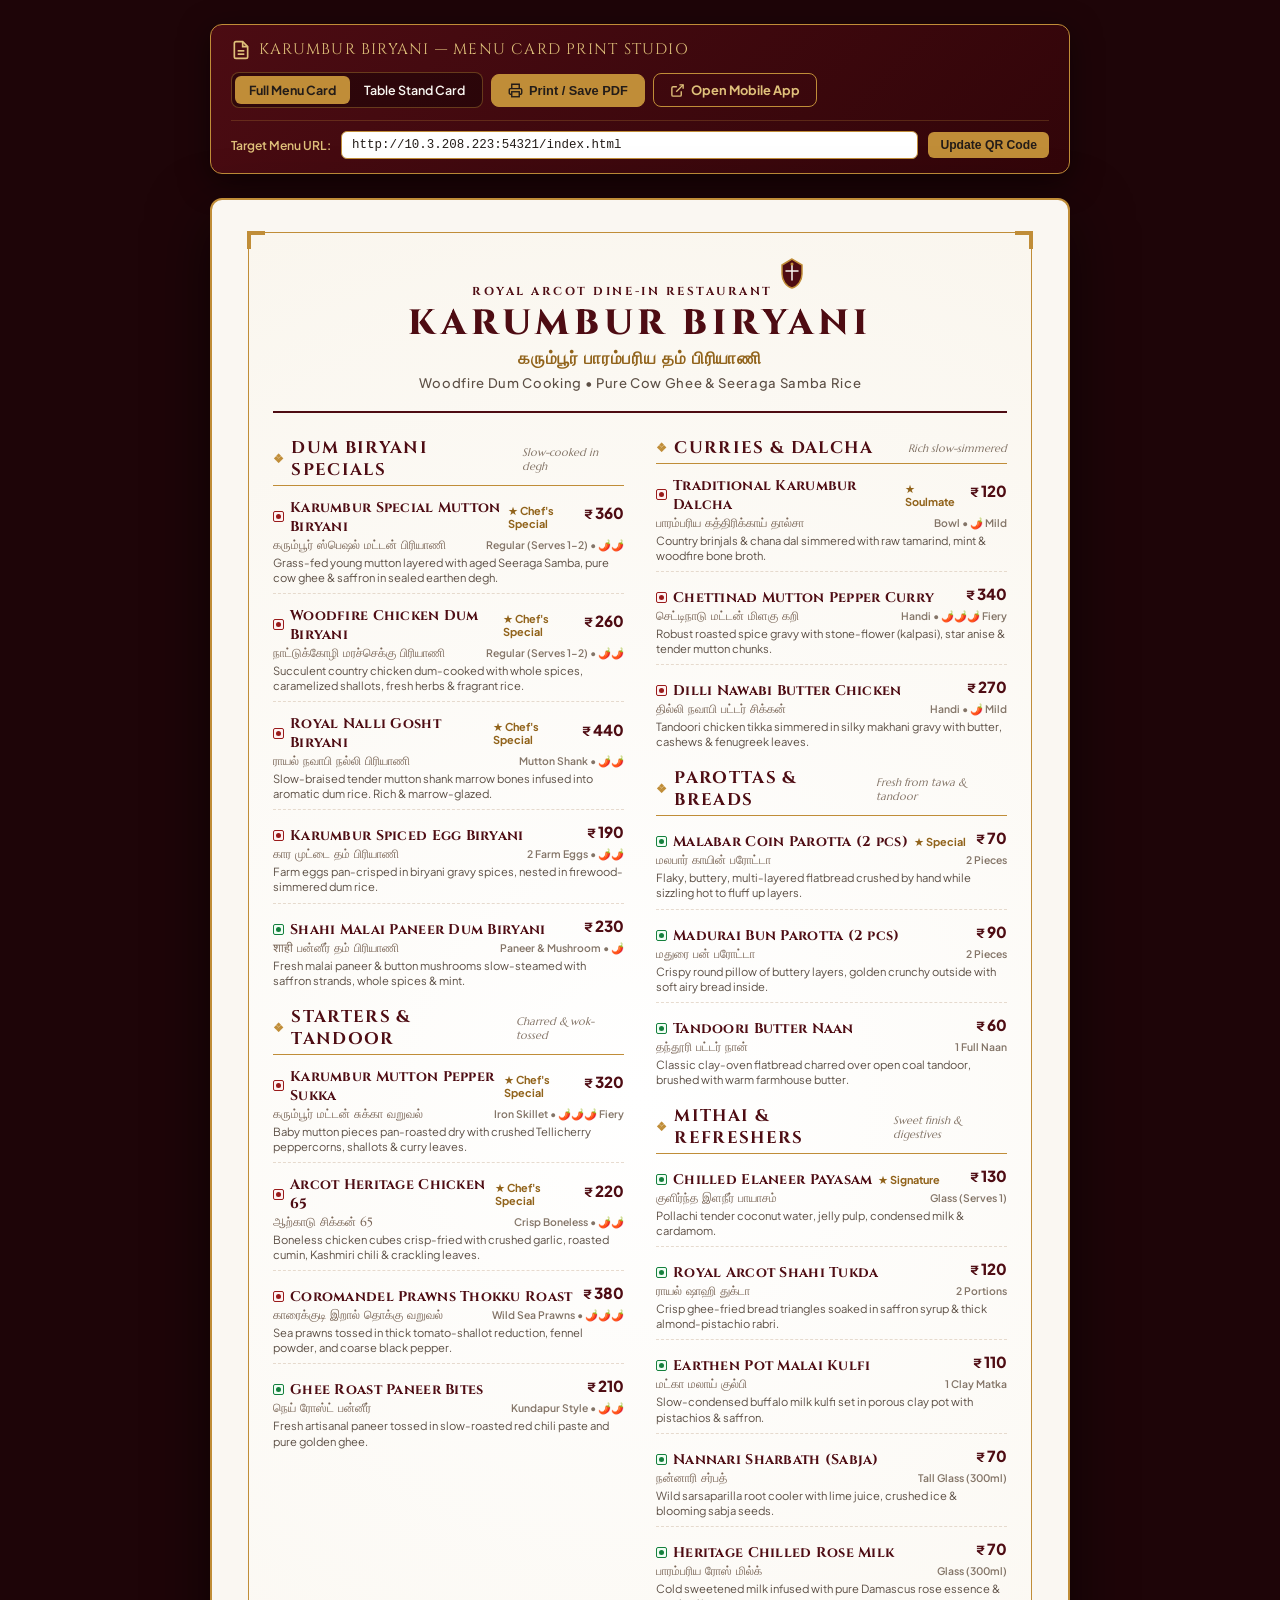
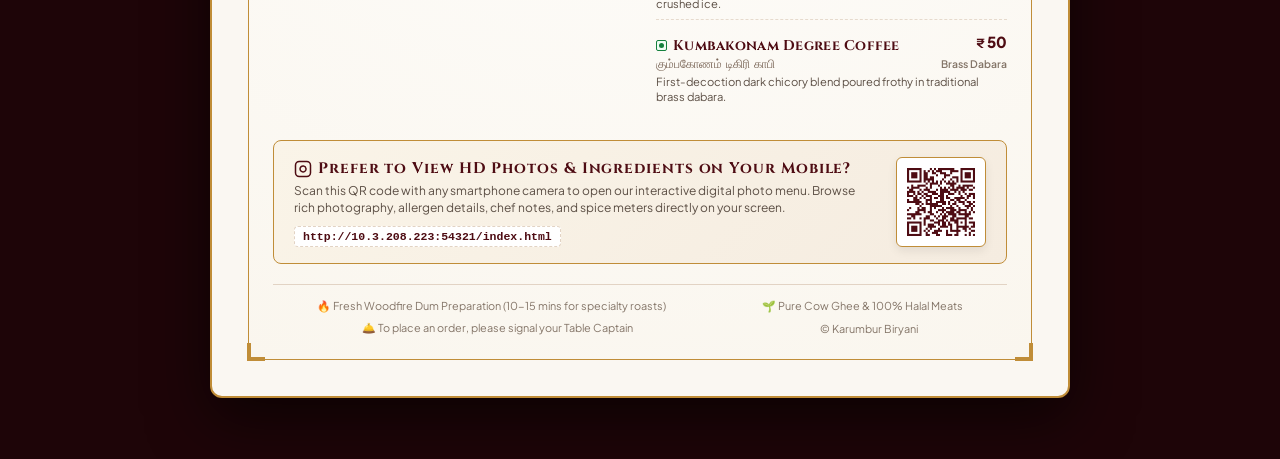
==== menu_card.html @ 88647179 "feat: add complete physical restaurant menu card studio with QR code and print layout" ====
<!DOCTYPE html>
<html lang="en">
<head>
  <meta charset="UTF-8">
  <meta name="viewport" content="width=device-width, initial-scale=1.0">
  <title>Karumbur Biryani — Restaurant Menu Card & Table Stand</title>
  
  <!-- Preconnect to Google Fonts -->
  <link rel="preconnect" href="https://fonts.googleapis.com">
  <link rel="preconnect" href="https://fonts.gstatic.com" crossorigin>
  <link href="https://fonts.googleapis.com/css2?family=Cinzel:wght@600;700;800;900&family=Marcellus&family=Plus+Jakarta+Sans:wght@400;500;600;700;800&display=swap" rel="stylesheet">
  
  <style>
    :root {
      --bg-body: #1E0508;
      --bg-card: #FFFDF9;
      --bg-paper: #FAF7F2;
      --bg-ivory-dark: #F3ECE1;
      --brand-maroon: #4E0C13;
      --brand-maroon-dark: #320509;
      --accent-gold: #C08D38;
      --accent-gold-light: #DFC07A;
      --accent-gold-dark: #91631B;
      --text-primary: #231C18;
      --text-secondary: #5C4F45;
      --text-tertiary: #847568;
      --border-warm: #E2D3C4;
      --border-gold: rgba(192, 141, 56, 0.4);
      --veg-green: #15803D;
      --non-veg-maroon: #991B1B;
      --font-brand: 'Cinzel', Georgia, serif;
      --font-serif-sub: 'Marcellus', serif;
      --font-body: 'Plus Jakarta Sans', system-ui, sans-serif;
    }

    *, *::before, *::after {
      box-sizing: border-box;
      margin: 0;
      padding: 0;
    }

    body {
      background-color: var(--bg-body);
      font-family: var(--font-body);
      color: var(--text-primary);
      min-height: 100vh;
      display: flex;
      flex-direction: column;
      align-items: center;
      padding: 24px 16px 60px 16px;
      -webkit-font-smoothing: antialiased;
    }

    /* TOP APPLICATION TOOLBAR (HIDDEN IN PRINT) */
    .top-toolbar {
      width: 100%;
      max-width: 860px;
      background: linear-gradient(135deg, rgba(78, 12, 19, 0.95), rgba(50, 5, 9, 0.98));
      border: 1px solid var(--accent-gold);
      border-radius: 12px;
      padding: 14px 20px;
      margin-bottom: 24px;
      display: flex;
      flex-wrap: wrap;
      align-items: center;
      justify-content: space-between;
      gap: 12px;
      box-shadow: 0 8px 30px rgba(0, 0, 0, 0.5);
      color: #FAF7F2;
    }

    .toolbar-title {
      font-family: var(--font-brand);
      font-size: 0.95rem;
      letter-spacing: 0.08em;
      color: var(--accent-gold-light);
      display: flex;
      align-items: center;
      gap: 8px;
    }

    .toolbar-actions {
      display: flex;
      flex-wrap: wrap;
      align-items: center;
      gap: 8px;
    }

    .view-toggle-group {
      display: inline-flex;
      background: rgba(0, 0, 0, 0.35);
      border: 1px solid rgba(192, 141, 56, 0.4);
      border-radius: 8px;
      padding: 3px;
    }

    .toggle-btn {
      background: transparent;
      border: none;
      color: #FAF7F2;
      padding: 6px 14px;
      font-family: var(--font-body);
      font-size: 0.78rem;
      font-weight: 600;
      border-radius: 6px;
      cursor: pointer;
      transition: all 0.2s ease;
    }

    .toggle-btn.active {
      background-color: var(--accent-gold);
      color: #231C18;
      font-weight: 700;
    }

    .action-btn {
      display: inline-flex;
      align-items: center;
      gap: 6px;
      padding: 8px 16px;
      border-radius: 8px;
      font-size: 0.80rem;
      font-weight: 700;
      cursor: pointer;
      text-decoration: none;
      border: 1px solid var(--accent-gold);
      transition: all 0.2s ease;
    }

    .action-btn-primary {
      background-color: var(--accent-gold);
      color: #231C18;
    }

    .action-btn-primary:hover {
      background-color: var(--accent-gold-light);
    }

    .action-btn-outline {
      background: transparent;
      color: var(--accent-gold-light);
    }

    .action-btn-outline:hover {
      background: rgba(192, 141, 56, 0.15);
    }

    /* URL Configurator in Toolbar */
    .url-config-row {
      width: 100%;
      display: flex;
      align-items: center;
      gap: 10px;
      padding-top: 10px;
      border-top: 1px solid rgba(192, 141, 56, 0.25);
      font-size: 0.76rem;
    }

    .url-config-row label {
      color: var(--accent-gold-light);
      font-weight: 600;
      white-space: nowrap;
    }

    .url-config-input {
      flex: 1;
      padding: 6px 10px;
      border-radius: 6px;
      border: 1px solid var(--accent-gold);
      background: #FFF;
      color: #231C18;
      font-family: monospace;
      font-size: 0.78rem;
      outline: none;
    }

    .url-update-btn {
      background: var(--accent-gold);
      color: #231C18;
      border: none;
      border-radius: 6px;
      padding: 6px 12px;
      font-weight: 700;
      font-size: 0.76rem;
      cursor: pointer;
    }

    /* ==========================================================================
       VIEW 1: COMPLETE PHYSICAL RESTAURANT MENU CARD (A4 / SPREAD)
       ========================================================================== */
    .menu-card-document {
      width: 100%;
      max-width: 860px;
      background-color: var(--bg-paper);
      border-radius: 12px;
      box-shadow: 0 20px 60px rgba(0, 0, 0, 0.6);
      border: 2px solid var(--accent-gold);
      padding: 32px 36px 36px 36px;
      position: relative;
      margin: 0 auto;
    }

    /* Ornate Double Border Framing */
    .menu-card-inner-frame {
      border: 1.5px solid var(--accent-gold);
      padding: 24px;
      position: relative;
      background: radial-gradient(circle at center, #FFFFFF 0%, #FAF6EE 100%);
    }

    .corner-bracket {
      position: absolute;
      width: 18px;
      height: 18px;
      border-color: var(--accent-gold);
    }
    .cb-tl { top: -2px; left: -2px; border-top: 4px solid var(--accent-gold); border-left: 4px solid var(--accent-gold); }
    .cb-tr { top: -2px; right: -2px; border-top: 4px solid var(--accent-gold); border-right: 4px solid var(--accent-gold); }
    .cb-bl { bottom: -2px; left: -2px; border-bottom: 4px solid var(--accent-gold); border-left: 4px solid var(--accent-gold); }
    .cb-br { bottom: -2px; right: -2px; border-bottom: 4px solid var(--accent-gold); border-right: 4px solid var(--accent-gold); }

    /* Grand Heritage Restaurant Banner */
    .menu-header-banner {
      text-align: center;
      padding-bottom: 20px;
      border-bottom: 2px solid var(--brand-maroon);
      margin-bottom: 24px;
      position: relative;
    }

    .header-service-mode {
      display: inline-block;
      font-family: var(--font-brand);
      font-size: 0.72rem;
      letter-spacing: 0.22em;
      color: var(--brand-maroon);
      font-weight: 700;
      margin-bottom: 6px;
    }

    .header-crest {
      width: 32px;
      height: 32px;
      margin: 0 auto 6px auto;
    }

    .restaurant-title-large {
      font-family: var(--font-brand);
      font-size: 2.2rem;
      font-weight: 800;
      letter-spacing: 0.14em;
      color: var(--brand-maroon);
      line-height: 1.1;
      text-transform: uppercase;
    }

    .restaurant-tamil-large {
      font-family: var(--font-serif-sub);
      font-size: 1.05rem;
      color: var(--accent-gold-dark);
      margin-top: 4px;
      font-weight: 600;
      letter-spacing: 0.04em;
    }

    .restaurant-tagline-large {
      font-size: 0.82rem;
      color: var(--text-secondary);
      margin-top: 5px;
      font-weight: 500;
      letter-spacing: 0.05em;
    }

    /* Menu Grid Layout (2-Column Physical Card Format) */
    .menu-columns-grid {
      display: grid;
      grid-template-columns: 1fr 1fr;
      column-gap: 32px;
      row-gap: 26px;
    }

    /* Category Section on Menu Card */
    .menu-cat-section {
      break-inside: avoid;
    }

    .menu-cat-header {
      display: flex;
      align-items: center;
      justify-content: space-between;
      border-bottom: 1.5px solid var(--accent-gold);
      padding-bottom: 4px;
      margin-bottom: 12px;
    }

    .menu-cat-title {
      font-family: var(--font-brand);
      font-size: 1.05rem;
      font-weight: 700;
      color: var(--brand-maroon);
      letter-spacing: 0.08em;
      text-transform: uppercase;
      display: flex;
      align-items: center;
      gap: 6px;
    }

    .cat-emblem-dot {
      color: var(--accent-gold);
      font-size: 0.75rem;
    }

    .menu-cat-note {
      font-size: 0.68rem;
      color: var(--text-tertiary);
      font-style: italic;
      font-family: var(--font-serif-sub);
    }

    /* Dish Item in Menu Card */
    .menu-dish-list {
      display: flex;
      flex-direction: column;
      gap: 12px;
    }

    .menu-dish-entry {
      display: flex;
      flex-direction: column;
      gap: 2px;
      padding-bottom: 8px;
      border-bottom: 1px dashed rgba(226, 211, 196, 0.8);
    }

    .menu-dish-entry:last-child {
      border-bottom: none;
      padding-bottom: 0;
    }

    .dish-header-line {
      display: flex;
      align-items: baseline;
      justify-content: space-between;
      gap: 8px;
    }

    .dish-title-group {
      display: flex;
      align-items: center;
      gap: 6px;
      flex: 1;
    }

    /* Veg/Non-Veg FSSAI Symbol */
    .fssai-box {
      width: 11px;
      height: 11px;
      border-radius: 2px;
      display: inline-flex;
      align-items: center;
      justify-content: center;
      flex-shrink: 0;
      border: 1px solid;
    }
    .fssai-box.veg {
      border-color: var(--veg-green);
      background-color: #F0FDF4;
    }
    .fssai-box.veg::after {
      content: '';
      width: 5px;
      height: 5px;
      border-radius: 50%;
      background-color: var(--veg-green);
    }
    .fssai-box.non-veg {
      border-color: var(--non-veg-maroon);
      background-color: #FEF2F2;
    }
    .fssai-box.non-veg::after {
      content: '';
      width: 5px;
      height: 5px;
      border-radius: 50%;
      background-color: var(--non-veg-maroon);
    }

    .dish-name-print {
      font-family: var(--font-brand);
      font-size: 0.88rem;
      font-weight: 700;
      color: var(--brand-maroon);
      letter-spacing: 0.02em;
    }

    .dish-signature-star {
      font-size: 0.68rem;
      color: var(--accent-gold-dark);
      font-weight: 700;
    }

    .dish-price-tag {
      font-family: var(--font-body);
      font-size: 0.95rem;
      font-weight: 800;
      color: var(--brand-maroon);
      white-space: nowrap;
      display: flex;
      align-items: baseline;
      gap: 2px;
    }

    .price-currency {
      font-size: 0.78rem;
      font-weight: 700;
    }

    .dish-subline {
      display: flex;
      align-items: baseline;
      justify-content: space-between;
      gap: 6px;
    }

    .dish-tamil-text {
      font-family: var(--font-serif-sub);
      font-size: 0.72rem;
      color: #7A6657;
      font-weight: 500;
    }

    .dish-portion-text {
      font-size: 0.65rem;
      color: var(--text-tertiary);
      font-weight: 600;
    }

    .dish-desc-print {
      font-size: 0.70rem;
      color: var(--text-secondary);
      line-height: 1.35;
      margin-top: 1px;
    }

    /* High-Resolution QR Code Feature Callout on Card */
    .menu-qr-callout-panel {
      grid-column: 1 / -1;
      margin-top: 10px;
      background: linear-gradient(135deg, #FAF4E8 0%, #F5ECE0 100%);
      border: 1.5px solid var(--accent-gold);
      border-radius: 8px;
      padding: 16px 20px;
      display: flex;
      align-items: center;
      justify-content: space-between;
      gap: 20px;
    }

    .qr-callout-info {
      flex: 1;
    }

    .qr-callout-title {
      font-family: var(--font-brand);
      font-size: 0.95rem;
      font-weight: 700;
      color: var(--brand-maroon);
      letter-spacing: 0.06em;
      margin-bottom: 4px;
      display: flex;
      align-items: center;
      gap: 6px;
    }

    .qr-callout-desc {
      font-size: 0.75rem;
      color: var(--text-secondary);
      line-height: 1.4;
      margin-bottom: 6px;
    }

    .qr-callout-url {
      font-family: monospace;
      font-size: 0.72rem;
      color: var(--brand-maroon);
      font-weight: 600;
      background: #FFF;
      padding: 3px 8px;
      border-radius: 4px;
      border: 1px dashed var(--border-warm);
      display: inline-block;
    }

    .qr-callout-thumb {
      width: 90px;
      height: 90px;
      background: #FFF;
      border: 1.5px solid var(--accent-gold);
      border-radius: 6px;
      padding: 4px;
      box-shadow: 0 4px 10px rgba(0, 0, 0, 0.08);
      flex-shrink: 0;
    }

    .qr-callout-thumb img {
      width: 100%;
      height: 100%;
      object-fit: contain;
      display: block;
    }

    /* Menu Card Bottom Policy Notice */
    .menu-card-footer {
      margin-top: 20px;
      padding-top: 14px;
      border-top: 1.5px solid var(--border-warm);
      text-align: center;
      font-size: 0.68rem;
      color: var(--text-tertiary);
      display: flex;
      justify-content: space-around;
      flex-wrap: wrap;
      gap: 8px;
    }

    .footer-policy-item {
      display: flex;
      align-items: center;
      gap: 4px;
    }

    /* ==========================================================================
       VIEW 2: DINE-IN TABLE STAND CARD (ACRYLIC TENT / TABLE CARD)
       ========================================================================== */
    .table-stand-container {
      display: none;
      width: 100%;
      max-width: 380px;
      margin: 0 auto;
    }

    .table-stand-container.active-view {
      display: block;
    }

    .stand-card-box {
      background-color: var(--bg-paper);
      border-radius: 16px;
      overflow: hidden;
      box-shadow: 0 16px 40px rgba(0, 0, 0, 0.5), 0 0 0 1px rgba(192, 141, 56, 0.4);
      border: 2px solid var(--accent-gold);
      position: relative;
    }

    .stand-top-banner {
      background: linear-gradient(180deg, #4E0C13 0%, #300508 100%);
      color: #FAF7F2;
      padding: 24px 20px 20px 20px;
      text-align: center;
      position: relative;
      border-bottom: 2px solid var(--accent-gold);
    }

    .stand-crest {
      width: 30px;
      height: 30px;
      margin: 0 auto 6px auto;
    }

    .stand-brand-title {
      font-family: var(--font-brand);
      font-size: 1.45rem;
      font-weight: 800;
      letter-spacing: 0.12em;
      color: #FFF9EE;
      line-height: 1.15;
    }

    .stand-brand-tamil {
      font-family: var(--font-serif-sub);
      font-size: 0.85rem;
      color: var(--accent-gold-light);
      margin-top: 4px;
      font-weight: 500;
    }

    .stand-brand-sub {
      font-size: 0.72rem;
      color: rgba(250, 247, 242, 0.85);
      margin-top: 4px;
      letter-spacing: 0.02em;
    }

    .stand-body {
      padding: 24px 20px;
      text-align: center;
      background: radial-gradient(circle at center, #FFFFFF 0%, #FAF7F2 100%);
    }

    .stand-prompt-heading {
      font-family: var(--font-brand);
      font-size: 1.10rem;
      font-weight: 700;
      letter-spacing: 0.06em;
      color: var(--brand-maroon);
      margin-bottom: 4px;
    }

    .stand-prompt-sub {
      font-size: 0.78rem;
      color: var(--text-secondary);
      margin-bottom: 16px;
    }

    .stand-qr-box {
      width: 210px;
      height: 210px;
      margin: 0 auto 14px auto;
      background: #FFFFFF;
      border: 2px solid var(--accent-gold);
      border-radius: 12px;
      padding: 10px;
      box-shadow: 0 6px 18px rgba(78, 12, 19, 0.12);
      display: flex;
      align-items: center;
      justify-content: center;
    }

    .stand-qr-img {
      width: 100%;
      height: 100%;
      object-fit: contain;
      display: block;
      border-radius: 4px;
    }

    .stand-url-badge {
      font-family: monospace;
      font-size: 0.74rem;
      color: var(--brand-maroon);
      background-color: var(--bg-ivory-dark);
      padding: 5px 12px;
      border-radius: 6px;
      display: inline-block;
      word-break: break-all;
      border: 1px dashed var(--border-warm);
      margin-bottom: 16px;
      font-weight: 600;
    }

    .stand-steps-list {
      display: flex;
      flex-direction: column;
      gap: 7px;
      text-align: left;
      background-color: #FFFDF9;
      border: 1px solid var(--border-warm);
      border-radius: 8px;
      padding: 12px 14px;
      margin-bottom: 16px;
    }

    .stand-step-item {
      display: flex;
      align-items: center;
      gap: 8px;
      font-size: 0.75rem;
      color: var(--text-primary);
    }

    .stand-step-num {
      width: 18px;
      height: 18px;
      border-radius: 50%;
      background-color: var(--brand-maroon);
      color: #FFF;
      font-size: 0.65rem;
      font-weight: 700;
      display: flex;
      align-items: center;
      justify-content: center;
      flex-shrink: 0;
    }

    .stand-bottom-note {
      background-color: var(--brand-maroon-dark);
      color: #FAF7F2;
      padding: 12px 16px;
      text-align: center;
      font-size: 0.70rem;
      border-top: 1px solid var(--accent-gold);
    }

    .stand-bottom-highlight {
      font-weight: 600;
      color: var(--accent-gold-light);
    }

    /* ==========================================================================
       PRINT SPECIFIC STYLES (@media print)
       ========================================================================== */
    @media print {
      body {
        background: transparent !important;
        padding: 0 !important;
        margin: 0 !important;
      }

      .top-toolbar {
        display: none !important;
      }

      .menu-card-document {
        box-shadow: none !important;
        border: 1.5px solid #000 !important;
        padding: 16px 20px !important;
        max-width: 100% !important;
        width: 100% !important;
        page-break-after: always;
      }

      .menu-card-inner-frame {
        border-color: #555 !important;
        background: #FFF !important;
        padding: 16px !important;
      }

      .table-stand-container {
        max-width: 100% !important;
        width: 100% !important;
        box-shadow: none !important;
      }

      .stand-card-box {
        box-shadow: none !important;
        border: 1.5px solid #000 !important;
        margin: 0 auto;
        max-width: 380px;
      }

      /* Avoid breaking dish entries across pages */
      .menu-dish-entry {
        break-inside: avoid;
        page-break-inside: avoid;
      }

      .menu-cat-section {
        break-inside: avoid;
        page-break-inside: avoid;
      }
    }

    /* Responsive for Small Mobile Screen Preview */
    @media (max-width: 768px) {
      .menu-card-document {
        padding: 18px 16px;
      }
      .menu-card-inner-frame {
        padding: 14px;
      }
      .menu-columns-grid {
        grid-template-columns: 1fr;
        row-gap: 20px;
      }
      .restaurant-title-large {
        font-size: 1.6rem;
      }
      .menu-qr-callout-panel {
        flex-direction: column;
        text-align: center;
      }
      .qr-callout-title {
        justify-content: center;
      }
      .qr-callout-thumb {
        margin: 0 auto;
      }
    }
  </style>
</head>
<body>

  <!-- CONTROL TOOLBAR -->
  <div class="top-toolbar">
    <div class="toolbar-title">
      <svg width="20" height="20" viewBox="0 0 24 24" fill="none" stroke="currentColor" stroke-width="2">
        <path d="M14 2H6a2 2 0 0 0-2 2v16a2 2 0 0 0 2 2h12a2 2 0 0 0 2-2V8z"></path>
        <polyline points="14 2 14 8 20 8"></polyline>
        <line x1="16" y1="13" x2="8" y2="13"></line>
        <line x1="16" y1="17" x2="8" y2="17"></line>
      </svg>
      <span>KARUMBUR BIRYANI — MENU CARD PRINT STUDIO</span>
    </div>

    <div class="toolbar-actions">
      <div class="view-toggle-group">
        <button type="button" class="toggle-btn active" id="btnViewMenuCard">Full Menu Card</button>
        <button type="button" class="toggle-btn" id="btnViewTableStand">Table Stand Card</button>
      </div>

      <button type="button" class="action-btn action-btn-primary" onclick="window.print()">
        <svg width="15" height="15" viewBox="0 0 24 24" fill="none" stroke="currentColor" stroke-width="2.2">
          <polyline points="6 9 6 2 18 2 18 9"></polyline>
          <path d="M6 18H4a2 2 0 0 1-2-2v-5a2 2 0 0 1 2-2h16a2 2 0 0 1 2 2v5a2 2 0 0 1-2 2h-2"></path>
          <rect x="6" y="14" width="12" height="8"></rect>
        </svg>
        Print / Save PDF
      </button>

      <a href="index.html" class="action-btn action-btn-outline" target="_blank">
        <svg width="15" height="15" viewBox="0 0 24 24" fill="none" stroke="currentColor" stroke-width="2.2">
          <path d="M18 13v6a2 2 0 0 1-2 2H5a2 2 0 0 1-2-2V8a2 2 0 0 1 2-2h6"></path>
          <polyline points="15 3 21 3 21 9"></polyline>
          <line x1="10" y1="14" x2="21" y2="3"></line>
        </svg>
        Open Mobile App
      </a>
    </div>

    <div class="url-config-row">
      <label for="liveTargetUrl">Target Menu URL:</label>
      <input type="url" id="liveTargetUrl" class="url-config-input" value="http://10.3.208.223:54321/index.html">
      <button type="button" class="url-update-btn" id="btnUpdateUrl">Update QR Code</button>
    </div>
  </div>


  <!-- VIEW 1: COMPLETE PHYSICAL MENU CARD -->
  <main class="menu-card-document" id="fullMenuCardView">
    <div class="menu-card-inner-frame">
      <div class="corner-bracket cb-tl"></div>
      <div class="corner-bracket cb-tr"></div>
      <div class="corner-bracket cb-bl"></div>
      <div class="corner-bracket cb-br"></div>

      <header class="menu-header-banner">
        <span class="header-service-mode">ROYAL ARCOT DINE-IN RESTAURANT</span>

        <svg class="header-crest" viewBox="0 0 32 32" fill="none">
          <path d="M16 2L6 8v9c0 6.5 4.3 12.5 10 14 5.7-1.5 10-7.5 10-14V8L16 2z" fill="#4E0C13" stroke="#C08D38" stroke-width="1.5"/>
          <path d="M16 8v15M10 14h12" stroke="#FAF7F2" stroke-width="1.5" stroke-linecap="round"/>
          <circle cx="16" cy="7" r="1.5" fill="#C08D38"/>
        </svg>

        <h1 class="restaurant-title-large">KARUMBUR BIRYANI</h1>
        <p class="restaurant-tamil-large">கரும்பூர் பாரம்பரிய தம் பிரியாணி</p>
        <p class="restaurant-tagline-large">Woodfire Dum Cooking • Pure Cow Ghee & Seeraga Samba Rice</p>
      </header>

      <div class="menu-columns-grid">

        <!-- COLUMN 1 -->
        <div class="menu-column">

          <!-- 1. DUM BIRYANI SPECIALS -->
          <section class="menu-cat-section">
            <div class="menu-cat-header">
              <h2 class="menu-cat-title"><span class="cat-emblem-dot">❖</span> Dum Biryani Specials</h2>
              <span class="menu-cat-note">Slow-cooked in degh</span>
            </div>

            <div class="menu-dish-list">
              <div class="menu-dish-entry">
                <div class="dish-header-line">
                  <div class="dish-title-group">
                    <span class="fssai-box non-veg" title="Non-Vegetarian"></span>
                    <span class="dish-name-print">Karumbur Special Mutton Biryani</span>
                    <span class="dish-signature-star">★ Chef's Special</span>
                  </div>
                  <div class="dish-price-tag"><span class="price-currency">₹</span>360</div>
                </div>
                <div class="dish-subline">
                  <span class="dish-tamil-text">கரும்பூர் ஸ்பெஷல் மட்டன் பிரியாணி</span>
                  <span class="dish-portion-text">Regular (Serves 1-2) • 🌶️🌶️</span>
                </div>
                <p class="dish-desc-print">Grass-fed young mutton layered with aged Seeraga Samba, pure cow ghee & saffron in sealed earthen degh.</p>
              </div>

              <div class="menu-dish-entry">
                <div class="dish-header-line">
                  <div class="dish-title-group">
                    <span class="fssai-box non-veg"></span>
                    <span class="dish-name-print">Woodfire Chicken Dum Biryani</span>
                    <span class="dish-signature-star">★ Chef's Special</span>
                  </div>
                  <div class="dish-price-tag"><span class="price-currency">₹</span>260</div>
                </div>
                <div class="dish-subline">
                  <span class="dish-tamil-text">நாட்டுக்கோழி மரச்செக்கு பிரியாணி</span>
                  <span class="dish-portion-text">Regular (Serves 1-2) • 🌶️🌶️</span>
                </div>
                <p class="dish-desc-print">Succulent country chicken dum-cooked with whole spices, caramelized shallots, fresh herbs & fragrant rice.</p>
              </div>

              <div class="menu-dish-entry">
                <div class="dish-header-line">
                  <div class="dish-title-group">
                    <span class="fssai-box non-veg"></span>
                    <span class="dish-name-print">Royal Nalli Gosht Biryani</span>
                    <span class="dish-signature-star">★ Chef's Special</span>
                  </div>
                  <div class="dish-price-tag"><span class="price-currency">₹</span>440</div>
                </div>
                <div class="dish-subline">
                  <span class="dish-tamil-text">ராயல் நவாபி நல்லி பிரியாணி</span>
                  <span class="dish-portion-text">Mutton Shank • 🌶️🌶️</span>
                </div>
                <p class="dish-desc-print">Slow-braised tender mutton shank marrow bones infused into aromatic dum rice. Rich & marrow-glazed.</p>
              </div>

              <div class="menu-dish-entry">
                <div class="dish-header-line">
                  <div class="dish-title-group">
                    <span class="fssai-box non-veg"></span>
                    <span class="dish-name-print">Karumbur Spiced Egg Biryani</span>
                  </div>
                  <div class="dish-price-tag"><span class="price-currency">₹</span>190</div>
                </div>
                <div class="dish-subline">
                  <span class="dish-tamil-text">கார முட்டை தம் பிரியாணி</span>
                  <span class="dish-portion-text">2 Farm Eggs • 🌶️🌶️</span>
                </div>
                <p class="dish-desc-print">Farm eggs pan-crisped in biryani gravy spices, nested in firewood-simmered dum rice.</p>
              </div>

              <div class="menu-dish-entry">
                <div class="dish-header-line">
                  <div class="dish-title-group">
                    <span class="fssai-box veg" title="Vegetarian"></span>
                    <span class="dish-name-print">Shahi Malai Paneer Dum Biryani</span>
                  </div>
                  <div class="dish-price-tag"><span class="price-currency">₹</span>230</div>
                </div>
                <div class="dish-subline">
                  <span class="dish-tamil-text">शाही பன்னீர் தம் பிரியாணி</span>
                  <span class="dish-portion-text">Paneer & Mushroom • 🌶️</span>
                </div>
                <p class="dish-desc-print">Fresh malai paneer & button mushrooms slow-steamed with saffron strands, whole spices & mint.</p>
              </div>
            </div>
          </section>

          <!-- 2. STARTERS & TANDOOR -->
          <section class="menu-cat-section" style="margin-top: 18px;">
            <div class="menu-cat-header">
              <h2 class="menu-cat-title"><span class="cat-emblem-dot">❖</span> Starters & Tandoor</h2>
              <span class="menu-cat-note">Charred & wok-tossed</span>
            </div>

            <div class="menu-dish-list">
              <div class="menu-dish-entry">
                <div class="dish-header-line">
                  <div class="dish-title-group">
                    <span class="fssai-box non-veg"></span>
                    <span class="dish-name-print">Karumbur Mutton Pepper Sukka</span>
                    <span class="dish-signature-star">★ Chef's Special</span>
                  </div>
                  <div class="dish-price-tag"><span class="price-currency">₹</span>320</div>
                </div>
                <div class="dish-subline">
                  <span class="dish-tamil-text">கரும்பூர் மட்டன் சுக்கா வறுவல்</span>
                  <span class="dish-portion-text">Iron Skillet • 🌶️🌶️🌶️ Fiery</span>
                </div>
                <p class="dish-desc-print">Baby mutton pieces pan-roasted dry with crushed Tellicherry peppercorns, shallots & curry leaves.</p>
              </div>

              <div class="menu-dish-entry">
                <div class="dish-header-line">
                  <div class="dish-title-group">
                    <span class="fssai-box non-veg"></span>
                    <span class="dish-name-print">Arcot Heritage Chicken 65</span>
                    <span class="dish-signature-star">★ Chef's Special</span>
                  </div>
                  <div class="dish-price-tag"><span class="price-currency">₹</span>220</div>
                </div>
                <div class="dish-subline">
                  <span class="dish-tamil-text">ஆற்காடு சிக்கன் 65</span>
                  <span class="dish-portion-text">Crisp Boneless • 🌶️🌶️</span>
                </div>
                <p class="dish-desc-print">Boneless chicken cubes crisp-fried with crushed garlic, roasted cumin, Kashmiri chili & crackling leaves.</p>
              </div>

              <div class="menu-dish-entry">
                <div class="dish-header-line">
                  <div class="dish-title-group">
                    <span class="fssai-box non-veg"></span>
                    <span class="dish-name-print">Coromandel Prawns Thokku Roast</span>
                  </div>
                  <div class="dish-price-tag"><span class="price-currency">₹</span>380</div>
                </div>
                <div class="dish-subline">
                  <span class="dish-tamil-text">காரைக்குடி இறால் தொக்கு வறுவல்</span>
                  <span class="dish-portion-text">Wild Sea Prawns • 🌶️🌶️🌶️</span>
                </div>
                <p class="dish-desc-print">Sea prawns tossed in thick tomato-shallot reduction, fennel powder, and coarse black pepper.</p>
              </div>

              <div class="menu-dish-entry">
                <div class="dish-header-line">
                  <div class="dish-title-group">
                    <span class="fssai-box veg"></span>
                    <span class="dish-name-print">Ghee Roast Paneer Bites</span>
                  </div>
                  <div class="dish-price-tag"><span class="price-currency">₹</span>210</div>
                </div>
                <div class="dish-subline">
                  <span class="dish-tamil-text">நெய் ரோஸ்ட் பன்னீர்</span>
                  <span class="dish-portion-text">Kundapur Style • 🌶️🌶️</span>
                </div>
                <p class="dish-desc-print">Fresh artisanal paneer tossed in slow-roasted red chili paste and pure golden ghee.</p>
              </div>
            </div>
          </section>

        </div>


        <!-- COLUMN 2 -->
        <div class="menu-column">

          <!-- 3. CURRIES & DALCHA -->
          <section class="menu-cat-section">
            <div class="menu-cat-header">
              <h2 class="menu-cat-title"><span class="cat-emblem-dot">❖</span> Curries & Dalcha</h2>
              <span class="menu-cat-note">Rich slow-simmered</span>
            </div>

            <div class="menu-dish-list">
              <div class="menu-dish-entry">
                <div class="dish-header-line">
                  <div class="dish-title-group">
                    <span class="fssai-box non-veg"></span>
                    <span class="dish-name-print">Traditional Karumbur Dalcha</span>
                    <span class="dish-signature-star">★ Soulmate</span>
                  </div>
                  <div class="dish-price-tag"><span class="price-currency">₹</span>120</div>
                </div>
                <div class="dish-subline">
                  <span class="dish-tamil-text">பாரம்பரிய கத்திரிக்காய் தால்சா</span>
                  <span class="dish-portion-text">Bowl • 🌶️ Mild</span>
                </div>
                <p class="dish-desc-print">Country brinjals & chana dal simmered with raw tamarind, mint & woodfire bone broth.</p>
              </div>

              <div class="menu-dish-entry">
                <div class="dish-header-line">
                  <div class="dish-title-group">
                    <span class="fssai-box non-veg"></span>
                    <span class="dish-name-print">Chettinad Mutton Pepper Curry</span>
                  </div>
                  <div class="dish-price-tag"><span class="price-currency">₹</span>340</div>
                </div>
                <div class="dish-subline">
                  <span class="dish-tamil-text">செட்டிநாடு மட்டன் மிளகு கறி</span>
                  <span class="dish-portion-text">Handi • 🌶️🌶️🌶️ Fiery</span>
                </div>
                <p class="dish-desc-print">Robust roasted spice gravy with stone-flower (kalpasi), star anise & tender mutton chunks.</p>
              </div>

              <div class="menu-dish-entry">
                <div class="dish-header-line">
                  <div class="dish-title-group">
                    <span class="fssai-box non-veg"></span>
                    <span class="dish-name-print">Dilli Nawabi Butter Chicken</span>
                  </div>
                  <div class="dish-price-tag"><span class="price-currency">₹</span>270</div>
                </div>
                <div class="dish-subline">
                  <span class="dish-tamil-text">தில்லி நவாபி பட்டர் சிக்கன்</span>
                  <span class="dish-portion-text">Handi • 🌶️ Mild</span>
                </div>
                <p class="dish-desc-print">Tandoori chicken tikka simmered in silky makhani gravy with butter, cashews & fenugreek leaves.</p>
              </div>
            </div>
          </section>

          <!-- 4. PAROTTAS & BREADS -->
          <section class="menu-cat-section" style="margin-top: 18px;">
            <div class="menu-cat-header">
              <h2 class="menu-cat-title"><span class="cat-emblem-dot">❖</span> Parottas & Breads</h2>
              <span class="menu-cat-note">Fresh from tawa & tandoor</span>
            </div>

            <div class="menu-dish-list">
              <div class="menu-dish-entry">
                <div class="dish-header-line">
                  <div class="dish-title-group">
                    <span class="fssai-box veg"></span>
                    <span class="dish-name-print">Malabar Coin Parotta (2 pcs)</span>
                    <span class="dish-signature-star">★ Special</span>
                  </div>
                  <div class="dish-price-tag"><span class="price-currency">₹</span>70</div>
                </div>
                <div class="dish-subline">
                  <span class="dish-tamil-text">மலபார் காயின் பரோட்டா</span>
                  <span class="dish-portion-text">2 Pieces</span>
                </div>
                <p class="dish-desc-print">Flaky, buttery, multi-layered flatbread crushed by hand while sizzling hot to fluff up layers.</p>
              </div>

              <div class="menu-dish-entry">
                <div class="dish-header-line">
                  <div class="dish-title-group">
                    <span class="fssai-box veg"></span>
                    <span class="dish-name-print">Madurai Bun Parotta (2 pcs)</span>
                  </div>
                  <div class="dish-price-tag"><span class="price-currency">₹</span>90</div>
                </div>
                <div class="dish-subline">
                  <span class="dish-tamil-text">மதுரை பன் பரோட்டா</span>
                  <span class="dish-portion-text">2 Pieces</span>
                </div>
                <p class="dish-desc-print">Crispy round pillow of buttery layers, golden crunchy outside with soft airy bread inside.</p>
              </div>

              <div class="menu-dish-entry">
                <div class="dish-header-line">
                  <div class="dish-title-group">
                    <span class="fssai-box veg"></span>
                    <span class="dish-name-print">Tandoori Butter Naan</span>
                  </div>
                  <div class="dish-price-tag"><span class="price-currency">₹</span>60</div>
                </div>
                <div class="dish-subline">
                  <span class="dish-tamil-text">தந்தூரி பட்டர் நான்</span>
                  <span class="dish-portion-text">1 Full Naan</span>
                </div>
                <p class="dish-desc-print">Classic clay-oven flatbread charred over open coal tandoor, brushed with warm farmhouse butter.</p>
              </div>
            </div>
          </section>

          <!-- 5. DESSERTS & REFRESHERS -->
          <section class="menu-cat-section" style="margin-top: 18px;">
            <div class="menu-cat-header">
              <h2 class="menu-cat-title"><span class="cat-emblem-dot">❖</span> Mithai & Refreshers</h2>
              <span class="menu-cat-note">Sweet finish & digestives</span>
            </div>

            <div class="menu-dish-list">
              <div class="menu-dish-entry">
                <div class="dish-header-line">
                  <div class="dish-title-group">
                    <span class="fssai-box veg"></span>
                    <span class="dish-name-print">Chilled Elaneer Payasam</span>
                    <span class="dish-signature-star">★ Signature</span>
                  </div>
                  <div class="dish-price-tag"><span class="price-currency">₹</span>130</div>
                </div>
                <div class="dish-subline">
                  <span class="dish-tamil-text">குளிர்ந்த இளநீர் பாயாசம்</span>
                  <span class="dish-portion-text">Glass (Serves 1)</span>
                </div>
                <p class="dish-desc-print">Pollachi tender coconut water, jelly pulp, condensed milk & cardamom.</p>
              </div>

              <div class="menu-dish-entry">
                <div class="dish-header-line">
                  <div class="dish-title-group">
                    <span class="fssai-box veg"></span>
                    <span class="dish-name-print">Royal Arcot Shahi Tukda</span>
                  </div>
                  <div class="dish-price-tag"><span class="price-currency">₹</span>120</div>
                </div>
                <div class="dish-subline">
                  <span class="dish-tamil-text">ராயல் ஷாஹி துக்டா</span>
                  <span class="dish-portion-text">2 Portions</span>
                </div>
                <p class="dish-desc-print">Crisp ghee-fried bread triangles soaked in saffron syrup & thick almond-pistachio rabri.</p>
              </div>

              <div class="menu-dish-entry">
                <div class="dish-header-line">
                  <div class="dish-title-group">
                    <span class="fssai-box veg"></span>
                    <span class="dish-name-print">Earthen Pot Malai Kulfi</span>
                  </div>
                  <div class="dish-price-tag"><span class="price-currency">₹</span>110</div>
                </div>
                <div class="dish-subline">
                  <span class="dish-tamil-text">மட்கா மலாய் குல்பி</span>
                  <span class="dish-portion-text">1 Clay Matka</span>
                </div>
                <p class="dish-desc-print">Slow-condensed buffalo milk kulfi set in porous clay pot with pistachios & saffron.</p>
              </div>

              <div class="menu-dish-entry">
                <div class="dish-header-line">
                  <div class="dish-title-group">
                    <span class="fssai-box veg"></span>
                    <span class="dish-name-print">Nannari Sharbath (Sabja)</span>
                  </div>
                  <div class="dish-price-tag"><span class="price-currency">₹</span>70</div>
                </div>
                <div class="dish-subline">
                  <span class="dish-tamil-text">நன்னாரி சர்பத்</span>
                  <span class="dish-portion-text">Tall Glass (300ml)</span>
                </div>
                <p class="dish-desc-print">Wild sarsaparilla root cooler with lime juice, crushed ice & blooming sabja seeds.</p>
              </div>

              <div class="menu-dish-entry">
                <div class="dish-header-line">
                  <div class="dish-title-group">
                    <span class="fssai-box veg"></span>
                    <span class="dish-name-print">Heritage Chilled Rose Milk</span>
                  </div>
                  <div class="dish-price-tag"><span class="price-currency">₹</span>70</div>
                </div>
                <div class="dish-subline">
                  <span class="dish-tamil-text">பாரம்பரிய ரோஸ் மில்க்</span>
                  <span class="dish-portion-text">Glass (300ml)</span>
                </div>
                <p class="dish-desc-print">Cold sweetened milk infused with pure Damascus rose essence & crushed ice.</p>
              </div>

              <div class="menu-dish-entry">
                <div class="dish-header-line">
                  <div class="dish-title-group">
                    <span class="fssai-box veg"></span>
                    <span class="dish-name-print">Kumbakonam Degree Coffee</span>
                  </div>
                  <div class="dish-price-tag"><span class="price-currency">₹</span>50</div>
                </div>
                <div class="dish-subline">
                  <span class="dish-tamil-text">கும்பகோணம் டிகிரி காபி</span>
                  <span class="dish-portion-text">Brass Dabara</span>
                </div>
                <p class="dish-desc-print">First-decoction dark chicory blend poured frothy in traditional brass dabara.</p>
              </div>
            </div>
          </section>

        </div>

        <!-- FULL-WIDTH QR CALLOUT PANEL -->
        <div class="menu-qr-callout-panel">
          <div class="qr-callout-info">
            <h3 class="qr-callout-title">
              <svg width="18" height="18" viewBox="0 0 24 24" fill="none" stroke="currentColor" stroke-width="2">
                <rect x="2" y="2" width="20" height="20" rx="5" ry="5"></rect>
                <path d="M16 11.37A4 4 0 1 1 12.63 8 4 4 0 0 1 16 11.37z"></path>
                <line x1="17.5" y1="6.5" x2="17.51" y2="6.5"></line>
              </svg>
              Prefer to View HD Photos & Ingredients on Your Mobile?
            </h3>
            <p class="qr-callout-desc">Scan this QR code with any smartphone camera to open our interactive digital photo menu. Browse rich photography, allergen details, chef notes, and spice meters directly on your screen.</p>
            <span class="qr-callout-url" id="menuCardUrlDisplay">http://10.3.208.223:54321/index.html</span>
          </div>

          <div class="qr-callout-thumb">
            <img src="karumbur_menu_qr.png" alt="Karumbur Biryani QR Code" id="menuCardQrImg">
          </div>
        </div>

      </div>

      <!-- Footer Policy Notice -->
      <footer class="menu-card-footer">
        <div class="footer-policy-item">🔥 Fresh Woodfire Dum Preparation (10-15 mins for specialty roasts)</div>
        <div class="footer-policy-item">🌱 Pure Cow Ghee & 100% Halal Meats</div>
        <div class="footer-policy-item">🛎️ To place an order, please signal your Table Captain</div>
        <div class="footer-policy-item">© Karumbur Biryani</div>
      </footer>
    </div>
  </main>


  <!-- VIEW 2: DINE-IN TABLE STAND QR CARD -->
  <div class="table-stand-container" id="tableStandView">
    <div class="stand-card-box">
      <div class="stand-top-banner">
        <svg class="stand-crest" viewBox="0 0 32 32" fill="none">
          <path d="M16 2L6 8v9c0 6.5 4.3 12.5 10 14 5.7-1.5 10-7.5 10-14V8L16 2z" fill="#300508" stroke="#C08D38" stroke-width="1.5"/>
          <path d="M16 8v15M10 14h12" stroke="#FAF7F2" stroke-width="1.5" stroke-linecap="round"/>
          <circle cx="16" cy="7" r="1.5" fill="#C08D38"/>
        </svg>

        <h2 class="stand-brand-title">KARUMBUR BIRYANI</h2>
        <p class="stand-brand-tamil">கரும்பூர் பாரம்பரிய தம் பிரியாணி</p>
        <p class="stand-brand-sub">Authentic Arcot Woodfire Dum Cooking</p>
      </div>

      <div class="stand-body">
        <h3 class="stand-prompt-heading">SCAN FOR DINE-IN MENU</h3>
        <p class="stand-prompt-sub">Point your phone camera at the QR code below</p>

        <div class="stand-qr-box">
          <img 
            src="karumbur_menu_qr.png" 
            alt="Karumbur Biryani QR Code" 
            class="stand-qr-img" 
            id="standQrImg"
          >
        </div>

        <div class="stand-url-badge" id="standUrlDisplay">http://10.3.208.223:54321/index.html</div>

        <div class="stand-steps-list">
          <div class="stand-step-item">
            <span class="stand-step-num">1</span>
            <span>Open Camera or Google Lens on your smartphone</span>
          </div>
          <div class="stand-step-item">
            <span class="stand-step-num">2</span>
            <span>Tap notification link to explore HD food photos & menu</span>
          </div>
          <div class="stand-step-item">
            <span class="stand-step-num">3</span>
            <span>Inform your Table Captain to place your order</span>
          </div>
        </div>
      </div>

      <div class="stand-bottom-note">
        <p class="stand-bottom-highlight">Prepared Fresh in Woodfire Dum Pots • Strictly Dine-In</p>
        <p>© Karumbur Biryani • Pure Cow Ghee & Seeraga Samba</p>
      </div>
    </div>
  </div>


  <!-- CLIENT SCRIPTS -->
  <script>
    // Toggle View State
    const btnViewMenu = document.getElementById('btnViewMenuCard');
    const btnViewStand = document.getElementById('btnViewTableStand');
    const fullMenuView = document.getElementById('fullMenuCardView');
    const standView = document.getElementById('tableStandView');

    btnViewMenu.addEventListener('click', () => {
      btnViewMenu.classList.add('active');
      btnViewStand.classList.remove('active');
      fullMenuView.style.display = 'block';
      standView.classList.remove('active-view');
    });

    btnViewStand.addEventListener('click', () => {
      btnViewStand.classList.add('active');
      btnViewMenu.classList.remove('active');
      fullMenuView.style.display = 'none';
      standView.classList.add('active-view');
    });

    // Dynamic URL & QR Code Updater
    const urlInput = document.getElementById('liveTargetUrl');
    const btnUpdate = document.getElementById('btnUpdateUrl');
    const menuCardUrl = document.getElementById('menuCardUrlDisplay');
    const standUrl = document.getElementById('standUrlDisplay');
    const menuCardQr = document.getElementById('menuCardQrImg');
    const standQr = document.getElementById('standQrImg');

    function applyNewUrl(url) {
      if (!url) return;
      menuCardUrl.textContent = url;
      standUrl.textContent = url;
      const encoded = encodeURIComponent(url);
      const newQrSrc = 'https://api.qrserver.com/v1/create-qr-code/?size=600x600&data=' + encoded + '&color=4E-0C-13&margin=15&format=png';
      menuCardQr.src = newQrSrc;
      standQr.src = newQrSrc;
    }

    btnUpdate.addEventListener('click', () => {
      applyNewUrl(urlInput.value.trim());
    });

    urlInput.addEventListener('keypress', (e) => {
      if (e.key === 'Enter') {
        applyNewUrl(urlInput.value.trim());
      }
    });
  </script>
</body>
</html>
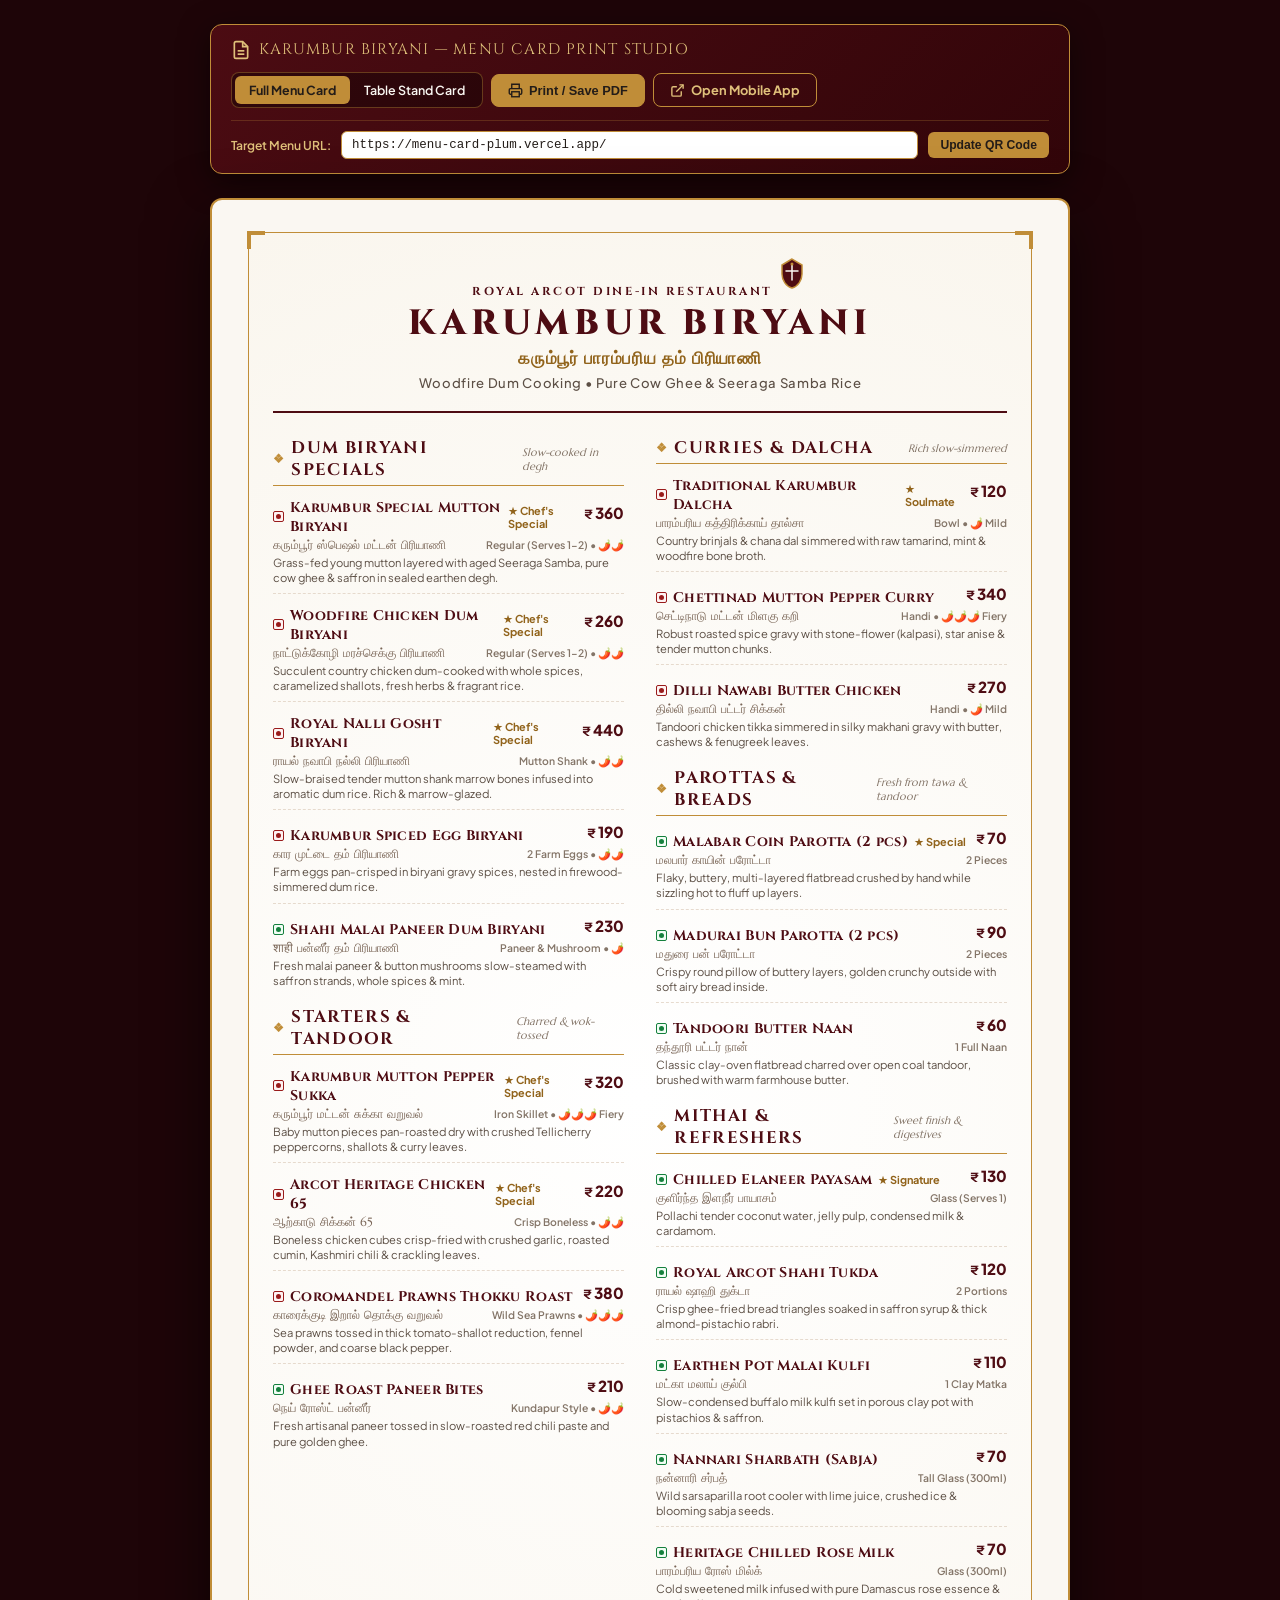
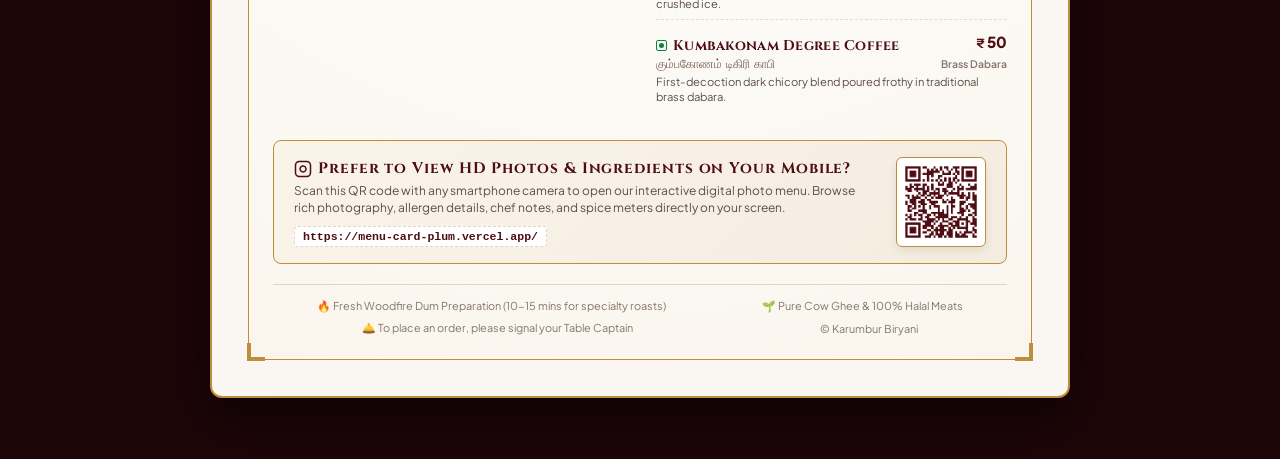
==== commit f47c8c9b: "feat: generate high-res QR codes and update menu cards for live Vercel deployment" ====
--- a/menu_card.html
+++ b/menu_card.html
@@ -819,7 +819,7 @@
 
     <div class="url-config-row">
       <label for="liveTargetUrl">Target Menu URL:</label>
-      <input type="url" id="liveTargetUrl" class="url-config-input" value="http://10.3.208.223:54321/index.html">
+      <input type="url" id="liveTargetUrl" class="url-config-input" value="https://menu-card-plum.vercel.app/">
       <button type="button" class="url-update-btn" id="btnUpdateUrl">Update QR Code</button>
     </div>
   </div>
@@ -1245,7 +1245,7 @@
               Prefer to View HD Photos & Ingredients on Your Mobile?
             </h3>
             <p class="qr-callout-desc">Scan this QR code with any smartphone camera to open our interactive digital photo menu. Browse rich photography, allergen details, chef notes, and spice meters directly on your screen.</p>
-            <span class="qr-callout-url" id="menuCardUrlDisplay">http://10.3.208.223:54321/index.html</span>
+            <span class="qr-callout-url" id="menuCardUrlDisplay">https://menu-card-plum.vercel.app/</span>
           </div>
 
           <div class="qr-callout-thumb">
@@ -1294,7 +1294,7 @@
           >
         </div>
 
-        <div class="stand-url-badge" id="standUrlDisplay">http://10.3.208.223:54321/index.html</div>
+        <div class="stand-url-badge" id="standUrlDisplay">https://menu-card-plum.vercel.app/</div>
 
         <div class="stand-steps-list">
           <div class="stand-step-item">
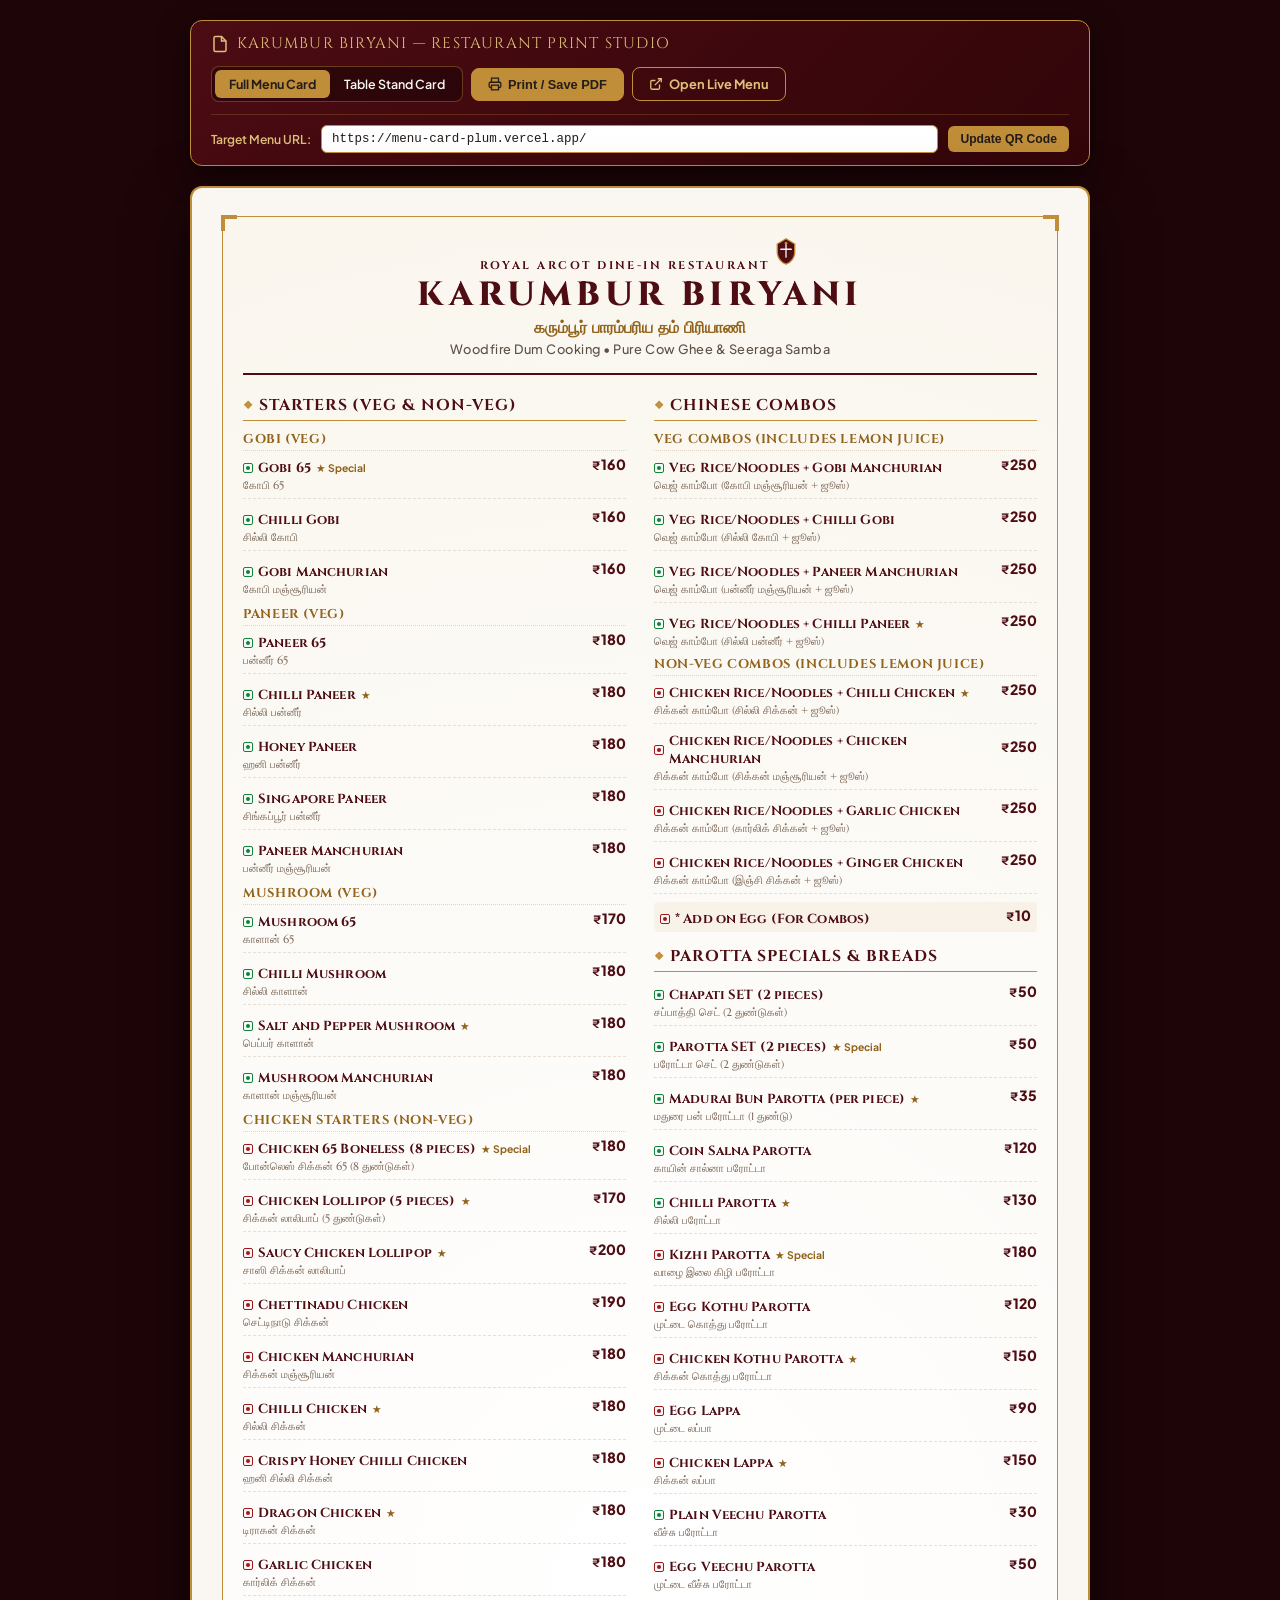
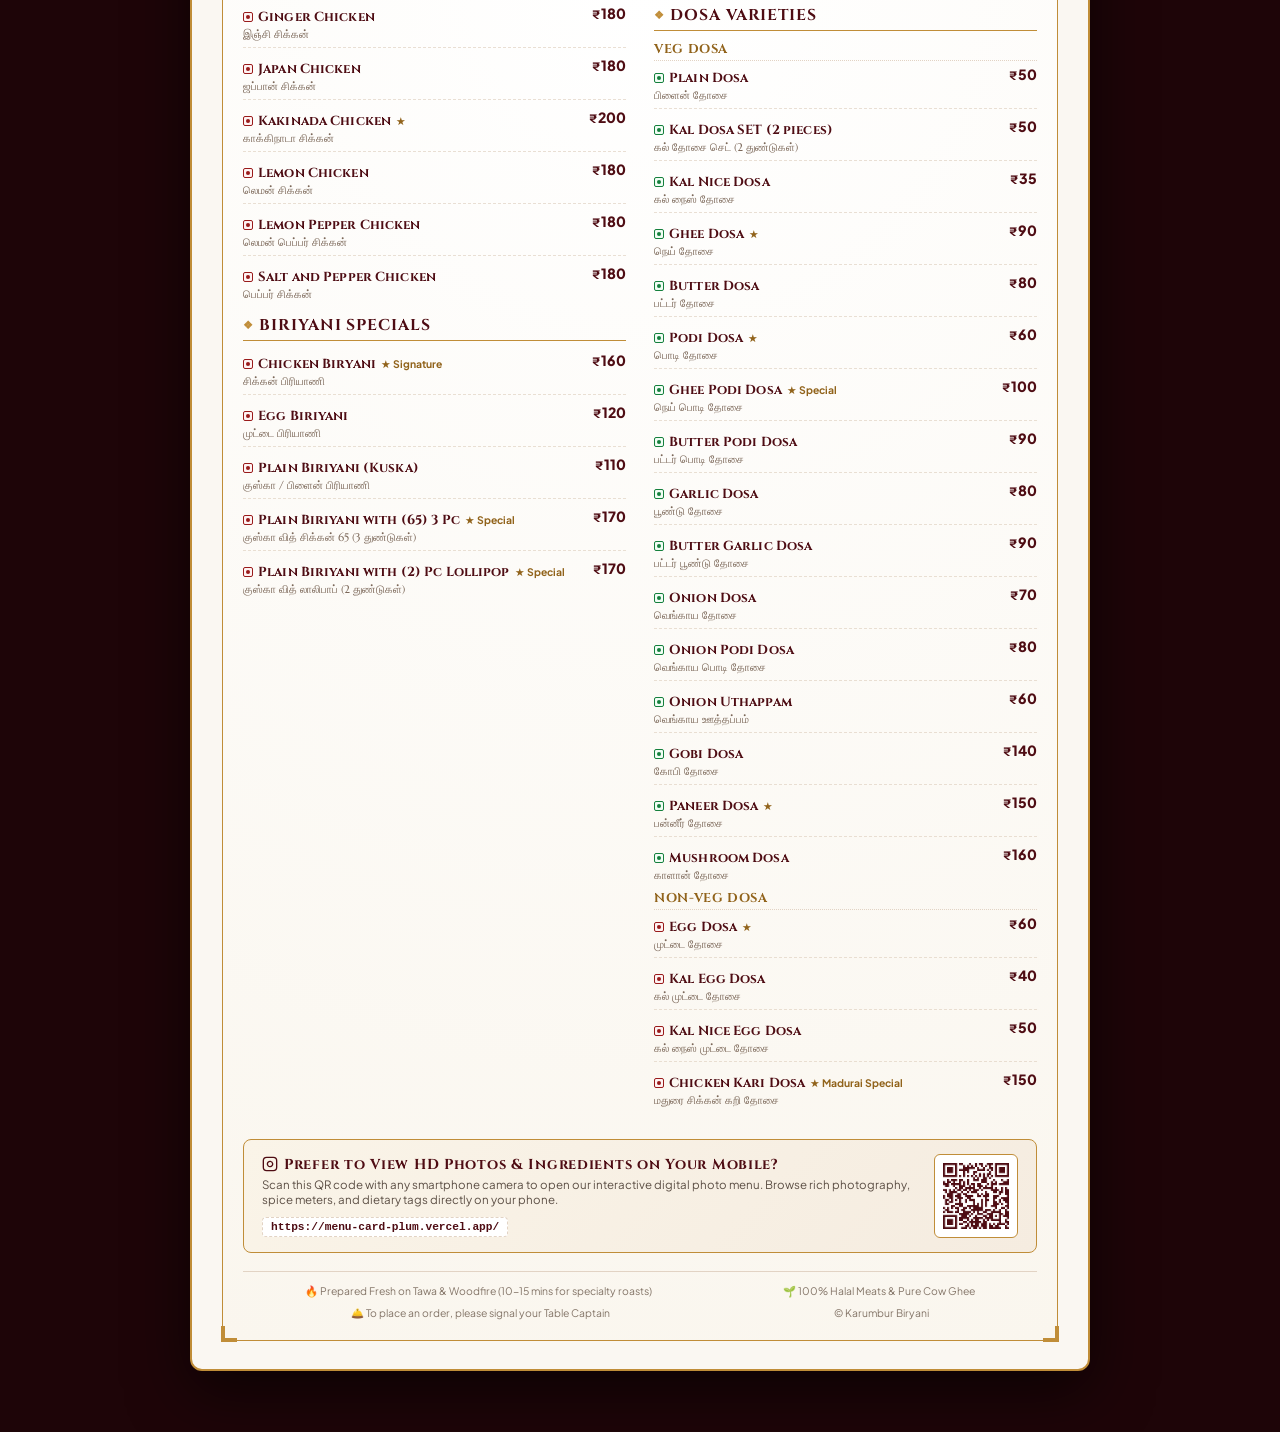
==== commit 0dd31b23: "feat: add all 73 restaurant menu dishes with matching photos, exact pricing, and print studio card" ====
--- a/menu_card.html
+++ b/menu_card.html
@@ -5,7 +5,6 @@
   <meta name="viewport" content="width=device-width, initial-scale=1.0">
   <title>Karumbur Biryani — Restaurant Menu Card & Table Stand</title>
   
-  <!-- Preconnect to Google Fonts -->
   <link rel="preconnect" href="https://fonts.googleapis.com">
   <link rel="preconnect" href="https://fonts.gstatic.com" crossorigin>
   <link href="https://fonts.googleapis.com/css2?family=Cinzel:wght@600;700;800;900&family=Marcellus&family=Plus+Jakarta+Sans:wght@400;500;600;700;800&display=swap" rel="stylesheet">
@@ -25,7 +24,6 @@
       --text-secondary: #5C4F45;
       --text-tertiary: #847568;
       --border-warm: #E2D3C4;
-      --border-gold: rgba(192, 141, 56, 0.4);
       --veg-green: #15803D;
       --non-veg-maroon: #991B1B;
       --font-brand: 'Cinzel', Georgia, serif;
@@ -47,19 +45,18 @@
       display: flex;
       flex-direction: column;
       align-items: center;
-      padding: 24px 16px 60px 16px;
+      padding: 20px 16px 60px 16px;
       -webkit-font-smoothing: antialiased;
     }
 
-    /* TOP APPLICATION TOOLBAR (HIDDEN IN PRINT) */
     .top-toolbar {
       width: 100%;
-      max-width: 860px;
+      max-width: 900px;
       background: linear-gradient(135deg, rgba(78, 12, 19, 0.95), rgba(50, 5, 9, 0.98));
       border: 1px solid var(--accent-gold);
       border-radius: 12px;
-      padding: 14px 20px;
-      margin-bottom: 24px;
+      padding: 12px 20px;
+      margin-bottom: 20px;
       display: flex;
       flex-wrap: wrap;
       align-items: center;
@@ -145,7 +142,6 @@
       background: rgba(192, 141, 56, 0.15);
     }
 
-    /* URL Configurator in Toolbar */
     .url-config-row {
       width: 100%;
       display: flex;
@@ -185,33 +181,30 @@
       cursor: pointer;
     }
 
-    /* ==========================================================================
-       VIEW 1: COMPLETE PHYSICAL RESTAURANT MENU CARD (A4 / SPREAD)
-       ========================================================================== */
+    /* FULL MENU CARD DOCUMENT */
     .menu-card-document {
       width: 100%;
-      max-width: 860px;
+      max-width: 900px;
       background-color: var(--bg-paper);
       border-radius: 12px;
       box-shadow: 0 20px 60px rgba(0, 0, 0, 0.6);
       border: 2px solid var(--accent-gold);
-      padding: 32px 36px 36px 36px;
+      padding: 28px 30px;
       position: relative;
       margin: 0 auto;
     }
 
-    /* Ornate Double Border Framing */
     .menu-card-inner-frame {
       border: 1.5px solid var(--accent-gold);
-      padding: 24px;
+      padding: 20px;
       position: relative;
       background: radial-gradient(circle at center, #FFFFFF 0%, #FAF6EE 100%);
     }
 
     .corner-bracket {
       position: absolute;
-      width: 18px;
-      height: 18px;
+      width: 16px;
+      height: 16px;
       border-color: var(--accent-gold);
     }
     .cb-tl { top: -2px; left: -2px; border-top: 4px solid var(--accent-gold); border-left: 4px solid var(--accent-gold); }
@@ -219,34 +212,33 @@
     .cb-bl { bottom: -2px; left: -2px; border-bottom: 4px solid var(--accent-gold); border-left: 4px solid var(--accent-gold); }
     .cb-br { bottom: -2px; right: -2px; border-bottom: 4px solid var(--accent-gold); border-right: 4px solid var(--accent-gold); }
 
-    /* Grand Heritage Restaurant Banner */
     .menu-header-banner {
       text-align: center;
-      padding-bottom: 20px;
+      padding-bottom: 16px;
       border-bottom: 2px solid var(--brand-maroon);
-      margin-bottom: 24px;
+      margin-bottom: 20px;
       position: relative;
     }
 
     .header-service-mode {
       display: inline-block;
       font-family: var(--font-brand);
-      font-size: 0.72rem;
+      font-size: 0.70rem;
       letter-spacing: 0.22em;
       color: var(--brand-maroon);
       font-weight: 700;
-      margin-bottom: 6px;
+      margin-bottom: 4px;
     }
 
     .header-crest {
-      width: 32px;
-      height: 32px;
-      margin: 0 auto 6px auto;
+      width: 28px;
+      height: 28px;
+      margin: 0 auto 4px auto;
     }
 
     .restaurant-title-large {
       font-family: var(--font-brand);
-      font-size: 2.2rem;
+      font-size: 2.1rem;
       font-weight: 800;
       letter-spacing: 0.14em;
       color: var(--brand-maroon);
@@ -256,30 +248,28 @@
 
     .restaurant-tamil-large {
       font-family: var(--font-serif-sub);
-      font-size: 1.05rem;
+      font-size: 1.0rem;
       color: var(--accent-gold-dark);
+      margin-top: 3px;
+      font-weight: 600;
+    }
+
+    .restaurant-tagline-large {
+      font-size: 0.80rem;
+      color: var(--text-secondary);
       margin-top: 4px;
-      font-weight: 600;
+      font-weight: 500;
       letter-spacing: 0.04em;
     }
 
-    .restaurant-tagline-large {
-      font-size: 0.82rem;
-      color: var(--text-secondary);
-      margin-top: 5px;
-      font-weight: 500;
-      letter-spacing: 0.05em;
-    }
-
-    /* Menu Grid Layout (2-Column Physical Card Format) */
+    /* 2-Column Physical Grid */
     .menu-columns-grid {
       display: grid;
       grid-template-columns: 1fr 1fr;
-      column-gap: 32px;
-      row-gap: 26px;
-    }
-
-    /* Category Section on Menu Card */
+      column-gap: 28px;
+      row-gap: 22px;
+    }
+
     .menu-cat-section {
       break-inside: avoid;
     }
@@ -290,46 +280,50 @@
       justify-content: space-between;
       border-bottom: 1.5px solid var(--accent-gold);
       padding-bottom: 4px;
-      margin-bottom: 12px;
+      margin-bottom: 10px;
     }
 
     .menu-cat-title {
       font-family: var(--font-brand);
-      font-size: 1.05rem;
+      font-size: 0.98rem;
       font-weight: 700;
       color: var(--brand-maroon);
-      letter-spacing: 0.08em;
+      letter-spacing: 0.06em;
       text-transform: uppercase;
       display: flex;
       align-items: center;
-      gap: 6px;
+      gap: 5px;
     }
 
     .cat-emblem-dot {
       color: var(--accent-gold);
-      font-size: 0.75rem;
-    }
-
-    .menu-cat-note {
-      font-size: 0.68rem;
-      color: var(--text-tertiary);
-      font-style: italic;
-      font-family: var(--font-serif-sub);
-    }
-
-    /* Dish Item in Menu Card */
+      font-size: 0.70rem;
+    }
+
+    .menu-cat-subhead {
+      font-family: var(--font-brand);
+      font-size: 0.80rem;
+      font-weight: 700;
+      color: var(--accent-gold-dark);
+      letter-spacing: 0.05em;
+      text-transform: uppercase;
+      margin: 8px 0 4px 0;
+      padding-bottom: 2px;
+      border-bottom: 1px dotted var(--border-warm);
+    }
+
     .menu-dish-list {
       display: flex;
       flex-direction: column;
-      gap: 12px;
+      gap: 8px;
     }
 
     .menu-dish-entry {
       display: flex;
       flex-direction: column;
-      gap: 2px;
-      padding-bottom: 8px;
-      border-bottom: 1px dashed rgba(226, 211, 196, 0.8);
+      gap: 1px;
+      padding-bottom: 6px;
+      border-bottom: 1px dashed rgba(226, 211, 196, 0.7);
     }
 
     .menu-dish-entry:last-child {
@@ -341,20 +335,19 @@
       display: flex;
       align-items: baseline;
       justify-content: space-between;
-      gap: 8px;
+      gap: 6px;
     }
 
     .dish-title-group {
       display: flex;
       align-items: center;
-      gap: 6px;
+      gap: 5px;
       flex: 1;
     }
 
-    /* Veg/Non-Veg FSSAI Symbol */
     .fssai-box {
-      width: 11px;
-      height: 11px;
+      width: 10px;
+      height: 10px;
       border-radius: 2px;
       display: inline-flex;
       align-items: center;
@@ -368,8 +361,8 @@
     }
     .fssai-box.veg::after {
       content: '';
-      width: 5px;
-      height: 5px;
+      width: 4px;
+      height: 4px;
       border-radius: 50%;
       background-color: var(--veg-green);
     }
@@ -379,39 +372,39 @@
     }
     .fssai-box.non-veg::after {
       content: '';
-      width: 5px;
-      height: 5px;
+      width: 4px;
+      height: 4px;
       border-radius: 50%;
       background-color: var(--non-veg-maroon);
     }
 
     .dish-name-print {
       font-family: var(--font-brand);
-      font-size: 0.88rem;
+      font-size: 0.82rem;
       font-weight: 700;
       color: var(--brand-maroon);
-      letter-spacing: 0.02em;
+      letter-spacing: 0.01em;
     }
 
     .dish-signature-star {
-      font-size: 0.68rem;
+      font-size: 0.65rem;
       color: var(--accent-gold-dark);
       font-weight: 700;
     }
 
     .dish-price-tag {
       font-family: var(--font-body);
-      font-size: 0.95rem;
+      font-size: 0.88rem;
       font-weight: 800;
       color: var(--brand-maroon);
       white-space: nowrap;
       display: flex;
       align-items: baseline;
-      gap: 2px;
+      gap: 1px;
     }
 
     .price-currency {
-      font-size: 0.78rem;
+      font-size: 0.72rem;
       font-weight: 700;
     }
 
@@ -419,41 +412,27 @@
       display: flex;
       align-items: baseline;
       justify-content: space-between;
-      gap: 6px;
+      gap: 4px;
     }
 
     .dish-tamil-text {
       font-family: var(--font-serif-sub);
-      font-size: 0.72rem;
+      font-size: 0.68rem;
       color: #7A6657;
       font-weight: 500;
     }
 
-    .dish-portion-text {
-      font-size: 0.65rem;
-      color: var(--text-tertiary);
-      font-weight: 600;
-    }
-
-    .dish-desc-print {
-      font-size: 0.70rem;
-      color: var(--text-secondary);
-      line-height: 1.35;
-      margin-top: 1px;
-    }
-
-    /* High-Resolution QR Code Feature Callout on Card */
     .menu-qr-callout-panel {
       grid-column: 1 / -1;
       margin-top: 10px;
       background: linear-gradient(135deg, #FAF4E8 0%, #F5ECE0 100%);
       border: 1.5px solid var(--accent-gold);
       border-radius: 8px;
-      padding: 16px 20px;
+      padding: 14px 18px;
       display: flex;
       align-items: center;
       justify-content: space-between;
-      gap: 20px;
+      gap: 18px;
     }
 
     .qr-callout-info {
@@ -462,26 +441,26 @@
 
     .qr-callout-title {
       font-family: var(--font-brand);
-      font-size: 0.95rem;
+      font-size: 0.90rem;
       font-weight: 700;
       color: var(--brand-maroon);
-      letter-spacing: 0.06em;
-      margin-bottom: 4px;
+      letter-spacing: 0.05em;
+      margin-bottom: 3px;
       display: flex;
       align-items: center;
       gap: 6px;
     }
 
     .qr-callout-desc {
-      font-size: 0.75rem;
+      font-size: 0.72rem;
       color: var(--text-secondary);
-      line-height: 1.4;
-      margin-bottom: 6px;
+      line-height: 1.35;
+      margin-bottom: 5px;
     }
 
     .qr-callout-url {
       font-family: monospace;
-      font-size: 0.72rem;
+      font-size: 0.70rem;
       color: var(--brand-maroon);
       font-weight: 600;
       background: #FFF;
@@ -492,13 +471,12 @@
     }
 
     .qr-callout-thumb {
-      width: 90px;
-      height: 90px;
+      width: 84px;
+      height: 84px;
       background: #FFF;
       border: 1.5px solid var(--accent-gold);
       border-radius: 6px;
       padding: 4px;
-      box-shadow: 0 4px 10px rgba(0, 0, 0, 0.08);
       flex-shrink: 0;
     }
 
@@ -509,13 +487,12 @@
       display: block;
     }
 
-    /* Menu Card Bottom Policy Notice */
     .menu-card-footer {
-      margin-top: 20px;
-      padding-top: 14px;
+      margin-top: 18px;
+      padding-top: 12px;
       border-top: 1.5px solid var(--border-warm);
       text-align: center;
-      font-size: 0.68rem;
+      font-size: 0.65rem;
       color: var(--text-tertiary);
       display: flex;
       justify-content: space-around;
@@ -523,15 +500,7 @@
       gap: 8px;
     }
 
-    .footer-policy-item {
-      display: flex;
-      align-items: center;
-      gap: 4px;
-    }
-
-    /* ==========================================================================
-       VIEW 2: DINE-IN TABLE STAND CARD (ACRYLIC TENT / TABLE CARD)
-       ========================================================================== */
+    /* TABLE STAND VIEW */
     .table-stand-container {
       display: none;
       width: 100%;
@@ -547,29 +516,27 @@
       background-color: var(--bg-paper);
       border-radius: 16px;
       overflow: hidden;
-      box-shadow: 0 16px 40px rgba(0, 0, 0, 0.5), 0 0 0 1px rgba(192, 141, 56, 0.4);
+      box-shadow: 0 16px 40px rgba(0, 0, 0, 0.5);
       border: 2px solid var(--accent-gold);
-      position: relative;
     }
 
     .stand-top-banner {
       background: linear-gradient(180deg, #4E0C13 0%, #300508 100%);
       color: #FAF7F2;
-      padding: 24px 20px 20px 20px;
+      padding: 22px 20px 18px 20px;
       text-align: center;
-      position: relative;
       border-bottom: 2px solid var(--accent-gold);
     }
 
     .stand-crest {
-      width: 30px;
-      height: 30px;
-      margin: 0 auto 6px auto;
+      width: 28px;
+      height: 28px;
+      margin: 0 auto 4px auto;
     }
 
     .stand-brand-title {
       font-family: var(--font-brand);
-      font-size: 1.45rem;
+      font-size: 1.4rem;
       font-weight: 800;
       letter-spacing: 0.12em;
       color: #FFF9EE;
@@ -578,52 +545,46 @@
 
     .stand-brand-tamil {
       font-family: var(--font-serif-sub);
-      font-size: 0.85rem;
+      font-size: 0.82rem;
       color: var(--accent-gold-light);
-      margin-top: 4px;
-      font-weight: 500;
+      margin-top: 3px;
     }
 
     .stand-brand-sub {
-      font-size: 0.72rem;
+      font-size: 0.70rem;
       color: rgba(250, 247, 242, 0.85);
-      margin-top: 4px;
-      letter-spacing: 0.02em;
+      margin-top: 3px;
     }
 
     .stand-body {
-      padding: 24px 20px;
+      padding: 22px 20px;
       text-align: center;
       background: radial-gradient(circle at center, #FFFFFF 0%, #FAF7F2 100%);
     }
 
     .stand-prompt-heading {
       font-family: var(--font-brand);
-      font-size: 1.10rem;
+      font-size: 1.05rem;
       font-weight: 700;
-      letter-spacing: 0.06em;
       color: var(--brand-maroon);
-      margin-bottom: 4px;
+      margin-bottom: 3px;
     }
 
     .stand-prompt-sub {
-      font-size: 0.78rem;
+      font-size: 0.75rem;
       color: var(--text-secondary);
-      margin-bottom: 16px;
+      margin-bottom: 14px;
     }
 
     .stand-qr-box {
-      width: 210px;
-      height: 210px;
-      margin: 0 auto 14px auto;
+      width: 200px;
+      height: 200px;
+      margin: 0 auto 12px auto;
       background: #FFFFFF;
       border: 2px solid var(--accent-gold);
       border-radius: 12px;
-      padding: 10px;
-      box-shadow: 0 6px 18px rgba(78, 12, 19, 0.12);
-      display: flex;
-      align-items: center;
-      justify-content: center;
+      padding: 8px;
+      box-shadow: 0 4px 14px rgba(78, 12, 19, 0.12);
     }
 
     .stand-qr-img {
@@ -631,12 +592,11 @@
       height: 100%;
       object-fit: contain;
       display: block;
-      border-radius: 4px;
     }
 
     .stand-url-badge {
       font-family: monospace;
-      font-size: 0.74rem;
+      font-size: 0.72rem;
       color: var(--brand-maroon);
       background-color: var(--bg-ivory-dark);
       padding: 5px 12px;
@@ -644,37 +604,36 @@
       display: inline-block;
       word-break: break-all;
       border: 1px dashed var(--border-warm);
-      margin-bottom: 16px;
+      margin-bottom: 14px;
       font-weight: 600;
     }
 
     .stand-steps-list {
       display: flex;
       flex-direction: column;
-      gap: 7px;
+      gap: 6px;
       text-align: left;
       background-color: #FFFDF9;
       border: 1px solid var(--border-warm);
       border-radius: 8px;
-      padding: 12px 14px;
-      margin-bottom: 16px;
+      padding: 10px 12px;
+      margin-bottom: 14px;
     }
 
     .stand-step-item {
       display: flex;
       align-items: center;
-      gap: 8px;
-      font-size: 0.75rem;
-      color: var(--text-primary);
+      gap: 7px;
+      font-size: 0.72rem;
     }
 
     .stand-step-num {
-      width: 18px;
-      height: 18px;
+      width: 16px;
+      height: 16px;
       border-radius: 50%;
       background-color: var(--brand-maroon);
       color: #FFF;
-      font-size: 0.65rem;
+      font-size: 0.60rem;
       font-weight: 700;
       display: flex;
       align-items: center;
@@ -685,96 +644,24 @@
     .stand-bottom-note {
       background-color: var(--brand-maroon-dark);
       color: #FAF7F2;
-      padding: 12px 16px;
+      padding: 10px 14px;
       text-align: center;
-      font-size: 0.70rem;
+      font-size: 0.68rem;
       border-top: 1px solid var(--accent-gold);
     }
 
-    .stand-bottom-highlight {
-      font-weight: 600;
-      color: var(--accent-gold-light);
-    }
-
-    /* ==========================================================================
-       PRINT SPECIFIC STYLES (@media print)
-       ========================================================================== */
     @media print {
-      body {
-        background: transparent !important;
-        padding: 0 !important;
-        margin: 0 !important;
-      }
-
-      .top-toolbar {
-        display: none !important;
-      }
-
-      .menu-card-document {
-        box-shadow: none !important;
-        border: 1.5px solid #000 !important;
-        padding: 16px 20px !important;
-        max-width: 100% !important;
-        width: 100% !important;
-        page-break-after: always;
-      }
-
-      .menu-card-inner-frame {
-        border-color: #555 !important;
-        background: #FFF !important;
-        padding: 16px !important;
-      }
-
-      .table-stand-container {
-        max-width: 100% !important;
-        width: 100% !important;
-        box-shadow: none !important;
-      }
-
-      .stand-card-box {
-        box-shadow: none !important;
-        border: 1.5px solid #000 !important;
-        margin: 0 auto;
-        max-width: 380px;
-      }
-
-      /* Avoid breaking dish entries across pages */
-      .menu-dish-entry {
-        break-inside: avoid;
-        page-break-inside: avoid;
-      }
-
-      .menu-cat-section {
-        break-inside: avoid;
-        page-break-inside: avoid;
-      }
-    }
-
-    /* Responsive for Small Mobile Screen Preview */
+      body { background: transparent !important; padding: 0 !important; }
+      .top-toolbar { display: none !important; }
+      .menu-card-document { box-shadow: none !important; border: 1px solid #000 !important; width: 100% !important; max-width: 100% !important; padding: 12px 16px !important; }
+      .menu-card-inner-frame { background: #FFF !important; padding: 12px !important; border-color: #666 !important; }
+      .menu-dish-entry { break-inside: avoid; page-break-inside: avoid; }
+      .menu-cat-section { break-inside: avoid; page-break-inside: avoid; }
+    }
+
     @media (max-width: 768px) {
-      .menu-card-document {
-        padding: 18px 16px;
-      }
-      .menu-card-inner-frame {
-        padding: 14px;
-      }
-      .menu-columns-grid {
-        grid-template-columns: 1fr;
-        row-gap: 20px;
-      }
-      .restaurant-title-large {
-        font-size: 1.6rem;
-      }
-      .menu-qr-callout-panel {
-        flex-direction: column;
-        text-align: center;
-      }
-      .qr-callout-title {
-        justify-content: center;
-      }
-      .qr-callout-thumb {
-        margin: 0 auto;
-      }
+      .menu-columns-grid { grid-template-columns: 1fr; }
+      .menu-qr-callout-panel { flex-direction: column; text-align: center; }
     }
   </style>
 </head>
@@ -783,13 +670,11 @@
   <!-- CONTROL TOOLBAR -->
   <div class="top-toolbar">
     <div class="toolbar-title">
-      <svg width="20" height="20" viewBox="0 0 24 24" fill="none" stroke="currentColor" stroke-width="2">
+      <svg width="18" height="18" viewBox="0 0 24 24" fill="none" stroke="currentColor" stroke-width="2">
         <path d="M14 2H6a2 2 0 0 0-2 2v16a2 2 0 0 0 2 2h12a2 2 0 0 0 2-2V8z"></path>
         <polyline points="14 2 14 8 20 8"></polyline>
-        <line x1="16" y1="13" x2="8" y2="13"></line>
-        <line x1="16" y1="17" x2="8" y2="17"></line>
       </svg>
-      <span>KARUMBUR BIRYANI — MENU CARD PRINT STUDIO</span>
+      <span>KARUMBUR BIRYANI — RESTAURANT PRINT STUDIO</span>
     </div>
 
     <div class="toolbar-actions">
@@ -799,7 +684,7 @@
       </div>
 
       <button type="button" class="action-btn action-btn-primary" onclick="window.print()">
-        <svg width="15" height="15" viewBox="0 0 24 24" fill="none" stroke="currentColor" stroke-width="2.2">
+        <svg width="14" height="14" viewBox="0 0 24 24" fill="none" stroke="currentColor" stroke-width="2.2">
           <polyline points="6 9 6 2 18 2 18 9"></polyline>
           <path d="M6 18H4a2 2 0 0 1-2-2v-5a2 2 0 0 1 2-2h16a2 2 0 0 1 2 2v5a2 2 0 0 1-2 2h-2"></path>
           <rect x="6" y="14" width="12" height="8"></rect>
@@ -808,12 +693,12 @@
       </button>
 
       <a href="index.html" class="action-btn action-btn-outline" target="_blank">
-        <svg width="15" height="15" viewBox="0 0 24 24" fill="none" stroke="currentColor" stroke-width="2.2">
+        <svg width="14" height="14" viewBox="0 0 24 24" fill="none" stroke="currentColor" stroke-width="2.2">
           <path d="M18 13v6a2 2 0 0 1-2 2H5a2 2 0 0 1-2-2V8a2 2 0 0 1 2-2h6"></path>
           <polyline points="15 3 21 3 21 9"></polyline>
           <line x1="10" y1="14" x2="21" y2="3"></line>
         </svg>
-        Open Mobile App
+        Open Live Menu
       </a>
     </div>
 
@@ -825,7 +710,7 @@
   </div>
 
 
-  <!-- VIEW 1: COMPLETE PHYSICAL MENU CARD -->
+  <!-- VIEW 1: FULL RESTAURANT MENU CARD -->
   <main class="menu-card-document" id="fullMenuCardView">
     <div class="menu-card-inner-frame">
       <div class="corner-bracket cb-tl"></div>
@@ -844,7 +729,7 @@
 
         <h1 class="restaurant-title-large">KARUMBUR BIRYANI</h1>
         <p class="restaurant-tamil-large">கரும்பூர் பாரம்பரிய தம் பிரியாணி</p>
-        <p class="restaurant-tagline-large">Woodfire Dum Cooking • Pure Cow Ghee & Seeraga Samba Rice</p>
+        <p class="restaurant-tagline-large">Woodfire Dum Cooking • Pure Cow Ghee & Seeraga Samba</p>
       </header>
 
       <div class="menu-columns-grid">
@@ -852,381 +737,560 @@
         <!-- COLUMN 1 -->
         <div class="menu-column">
 
-          <!-- 1. DUM BIRYANI SPECIALS -->
+          <!-- 1. STARTERS -->
           <section class="menu-cat-section">
             <div class="menu-cat-header">
-              <h2 class="menu-cat-title"><span class="cat-emblem-dot">❖</span> Dum Biryani Specials</h2>
-              <span class="menu-cat-note">Slow-cooked in degh</span>
+              <h2 class="menu-cat-title"><span class="cat-emblem-dot">❖</span> Starters (Veg & Non-Veg)</h2>
             </div>
 
+            <!-- Gobi Starters -->
+            <div class="menu-cat-subhead">Gobi (Veg)</div>
             <div class="menu-dish-list">
               <div class="menu-dish-entry">
                 <div class="dish-header-line">
                   <div class="dish-title-group">
-                    <span class="fssai-box non-veg" title="Non-Vegetarian"></span>
-                    <span class="dish-name-print">Karumbur Special Mutton Biryani</span>
-                    <span class="dish-signature-star">★ Chef's Special</span>
+                    <span class="fssai-box veg"></span>
+                    <span class="dish-name-print">Gobi 65</span>
+                    <span class="dish-signature-star">★ Special</span>
                   </div>
-                  <div class="dish-price-tag"><span class="price-currency">₹</span>360</div>
-                </div>
-                <div class="dish-subline">
-                  <span class="dish-tamil-text">கரும்பூர் ஸ்பெஷல் மட்டன் பிரியாணி</span>
-                  <span class="dish-portion-text">Regular (Serves 1-2) • 🌶️🌶️</span>
-                </div>
-                <p class="dish-desc-print">Grass-fed young mutton layered with aged Seeraga Samba, pure cow ghee & saffron in sealed earthen degh.</p>
-              </div>
-
+                  <div class="dish-price-tag"><span class="price-currency">₹</span>160</div>
+                </div>
+                <div class="dish-subline"><span class="dish-tamil-text">கோபி 65</span></div>
+              </div>
+              <div class="menu-dish-entry">
+                <div class="dish-header-line">
+                  <div class="dish-title-group"><span class="fssai-box veg"></span><span class="dish-name-print">Chilli Gobi</span></div>
+                  <div class="dish-price-tag"><span class="price-currency">₹</span>160</div>
+                </div>
+                <div class="dish-subline"><span class="dish-tamil-text">சில்லி கோபி</span></div>
+              </div>
+              <div class="menu-dish-entry">
+                <div class="dish-header-line">
+                  <div class="dish-title-group"><span class="fssai-box veg"></span><span class="dish-name-print">Gobi Manchurian</span></div>
+                  <div class="dish-price-tag"><span class="price-currency">₹</span>160</div>
+                </div>
+                <div class="dish-subline"><span class="dish-tamil-text">கோபி மஞ்சூரியன்</span></div>
+              </div>
+            </div>
+
+            <!-- Paneer Starters -->
+            <div class="menu-cat-subhead" style="margin-top: 10px;">Paneer (Veg)</div>
+            <div class="menu-dish-list">
+              <div class="menu-dish-entry">
+                <div class="dish-header-line">
+                  <div class="dish-title-group"><span class="fssai-box veg"></span><span class="dish-name-print">Paneer 65</span></div>
+                  <div class="dish-price-tag"><span class="price-currency">₹</span>180</div>
+                </div>
+                <div class="dish-subline"><span class="dish-tamil-text">பன்னீர் 65</span></div>
+              </div>
+              <div class="menu-dish-entry">
+                <div class="dish-header-line">
+                  <div class="dish-title-group"><span class="fssai-box veg"></span><span class="dish-name-print">Chilli Paneer</span><span class="dish-signature-star">★</span></div>
+                  <div class="dish-price-tag"><span class="price-currency">₹</span>180</div>
+                </div>
+                <div class="dish-subline"><span class="dish-tamil-text">சில்லி பன்னீர்</span></div>
+              </div>
+              <div class="menu-dish-entry">
+                <div class="dish-header-line">
+                  <div class="dish-title-group"><span class="fssai-box veg"></span><span class="dish-name-print">Honey Paneer</span></div>
+                  <div class="dish-price-tag"><span class="price-currency">₹</span>180</div>
+                </div>
+                <div class="dish-subline"><span class="dish-tamil-text">ஹனி பன்னீர்</span></div>
+              </div>
+              <div class="menu-dish-entry">
+                <div class="dish-header-line">
+                  <div class="dish-title-group"><span class="fssai-box veg"></span><span class="dish-name-print">Singapore Paneer</span></div>
+                  <div class="dish-price-tag"><span class="price-currency">₹</span>180</div>
+                </div>
+                <div class="dish-subline"><span class="dish-tamil-text">சிங்கப்பூர் பன்னீர்</span></div>
+              </div>
+              <div class="menu-dish-entry">
+                <div class="dish-header-line">
+                  <div class="dish-title-group"><span class="fssai-box veg"></span><span class="dish-name-print">Paneer Manchurian</span></div>
+                  <div class="dish-price-tag"><span class="price-currency">₹</span>180</div>
+                </div>
+                <div class="dish-subline"><span class="dish-tamil-text">பன்னீர் மஞ்சூரியன்</span></div>
+              </div>
+            </div>
+
+            <!-- Mushroom Starters -->
+            <div class="menu-cat-subhead" style="margin-top: 10px;">Mushroom (Veg)</div>
+            <div class="menu-dish-list">
+              <div class="menu-dish-entry">
+                <div class="dish-header-line">
+                  <div class="dish-title-group"><span class="fssai-box veg"></span><span class="dish-name-print">Mushroom 65</span></div>
+                  <div class="dish-price-tag"><span class="price-currency">₹</span>170</div>
+                </div>
+                <div class="dish-subline"><span class="dish-tamil-text">காளான் 65</span></div>
+              </div>
+              <div class="menu-dish-entry">
+                <div class="dish-header-line">
+                  <div class="dish-title-group"><span class="fssai-box veg"></span><span class="dish-name-print">Chilli Mushroom</span></div>
+                  <div class="dish-price-tag"><span class="price-currency">₹</span>180</div>
+                </div>
+                <div class="dish-subline"><span class="dish-tamil-text">சில்லி காளான்</span></div>
+              </div>
+              <div class="menu-dish-entry">
+                <div class="dish-header-line">
+                  <div class="dish-title-group"><span class="fssai-box veg"></span><span class="dish-name-print">Salt and Pepper Mushroom</span><span class="dish-signature-star">★</span></div>
+                  <div class="dish-price-tag"><span class="price-currency">₹</span>180</div>
+                </div>
+                <div class="dish-subline"><span class="dish-tamil-text">பெப்பர் காளான்</span></div>
+              </div>
+              <div class="menu-dish-entry">
+                <div class="dish-header-line">
+                  <div class="dish-title-group"><span class="fssai-box veg"></span><span class="dish-name-print">Mushroom Manchurian</span></div>
+                  <div class="dish-price-tag"><span class="price-currency">₹</span>180</div>
+                </div>
+                <div class="dish-subline"><span class="dish-tamil-text">காளான் மஞ்சூரியன்</span></div>
+              </div>
+            </div>
+
+            <!-- Non-Veg Chicken Starters -->
+            <div class="menu-cat-subhead" style="margin-top: 10px;">Chicken Starters (Non-Veg)</div>
+            <div class="menu-dish-list">
               <div class="menu-dish-entry">
                 <div class="dish-header-line">
                   <div class="dish-title-group">
                     <span class="fssai-box non-veg"></span>
-                    <span class="dish-name-print">Woodfire Chicken Dum Biryani</span>
-                    <span class="dish-signature-star">★ Chef's Special</span>
+                    <span class="dish-name-print">Chicken 65 Boneless (8 pieces)</span>
+                    <span class="dish-signature-star">★ Special</span>
                   </div>
-                  <div class="dish-price-tag"><span class="price-currency">₹</span>260</div>
-                </div>
-                <div class="dish-subline">
-                  <span class="dish-tamil-text">நாட்டுக்கோழி மரச்செக்கு பிரியாணி</span>
-                  <span class="dish-portion-text">Regular (Serves 1-2) • 🌶️🌶️</span>
-                </div>
-                <p class="dish-desc-print">Succulent country chicken dum-cooked with whole spices, caramelized shallots, fresh herbs & fragrant rice.</p>
-              </div>
-
+                  <div class="dish-price-tag"><span class="price-currency">₹</span>180</div>
+                </div>
+                <div class="dish-subline"><span class="dish-tamil-text">போன்லெஸ் சிக்கன் 65 (8 துண்டுகள்)</span></div>
+              </div>
               <div class="menu-dish-entry">
                 <div class="dish-header-line">
                   <div class="dish-title-group">
                     <span class="fssai-box non-veg"></span>
-                    <span class="dish-name-print">Royal Nalli Gosht Biryani</span>
-                    <span class="dish-signature-star">★ Chef's Special</span>
+                    <span class="dish-name-print">Chicken Lollipop (5 pieces)</span>
+                    <span class="dish-signature-star">★</span>
                   </div>
-                  <div class="dish-price-tag"><span class="price-currency">₹</span>440</div>
-                </div>
-                <div class="dish-subline">
-                  <span class="dish-tamil-text">ராயல் நவாபி நல்லி பிரியாணி</span>
-                  <span class="dish-portion-text">Mutton Shank • 🌶️🌶️</span>
-                </div>
-                <p class="dish-desc-print">Slow-braised tender mutton shank marrow bones infused into aromatic dum rice. Rich & marrow-glazed.</p>
-              </div>
-
+                  <div class="dish-price-tag"><span class="price-currency">₹</span>170</div>
+                </div>
+                <div class="dish-subline"><span class="dish-tamil-text">சிக்கன் லாலிபாப் (5 துண்டுகள்)</span></div>
+              </div>
+              <div class="menu-dish-entry">
+                <div class="dish-header-line">
+                  <div class="dish-title-group"><span class="fssai-box non-veg"></span><span class="dish-name-print">Saucy Chicken Lollipop</span><span class="dish-signature-star">★</span></div>
+                  <div class="dish-price-tag"><span class="price-currency">₹</span>200</div>
+                </div>
+                <div class="dish-subline"><span class="dish-tamil-text">சாஸி சிக்கன் லாலிபாப்</span></div>
+              </div>
+              <div class="menu-dish-entry">
+                <div class="dish-header-line">
+                  <div class="dish-title-group"><span class="fssai-box non-veg"></span><span class="dish-name-print">Chettinadu Chicken</span></div>
+                  <div class="dish-price-tag"><span class="price-currency">₹</span>190</div>
+                </div>
+                <div class="dish-subline"><span class="dish-tamil-text">செட்டிநாடு சிக்கன்</span></div>
+              </div>
+              <div class="menu-dish-entry">
+                <div class="dish-header-line">
+                  <div class="dish-title-group"><span class="fssai-box non-veg"></span><span class="dish-name-print">Chicken Manchurian</span></div>
+                  <div class="dish-price-tag"><span class="price-currency">₹</span>180</div>
+                </div>
+                <div class="dish-subline"><span class="dish-tamil-text">சிக்கன் மஞ்சூரியன்</span></div>
+              </div>
+              <div class="menu-dish-entry">
+                <div class="dish-header-line">
+                  <div class="dish-title-group"><span class="fssai-box non-veg"></span><span class="dish-name-print">Chilli Chicken</span><span class="dish-signature-star">★</span></div>
+                  <div class="dish-price-tag"><span class="price-currency">₹</span>180</div>
+                </div>
+                <div class="dish-subline"><span class="dish-tamil-text">சில்லி சிக்கன்</span></div>
+              </div>
+              <div class="menu-dish-entry">
+                <div class="dish-header-line">
+                  <div class="dish-title-group"><span class="fssai-box non-veg"></span><span class="dish-name-print">Crispy Honey Chilli Chicken</span></div>
+                  <div class="dish-price-tag"><span class="price-currency">₹</span>180</div>
+                </div>
+                <div class="dish-subline"><span class="dish-tamil-text">ஹனி சில்லி சிக்கன்</span></div>
+              </div>
+              <div class="menu-dish-entry">
+                <div class="dish-header-line">
+                  <div class="dish-title-group"><span class="fssai-box non-veg"></span><span class="dish-name-print">Dragon Chicken</span><span class="dish-signature-star">★</span></div>
+                  <div class="dish-price-tag"><span class="price-currency">₹</span>180</div>
+                </div>
+                <div class="dish-subline"><span class="dish-tamil-text">டிராகன் சிக்கன்</span></div>
+              </div>
+              <div class="menu-dish-entry">
+                <div class="dish-header-line">
+                  <div class="dish-title-group"><span class="fssai-box non-veg"></span><span class="dish-name-print">Garlic Chicken</span></div>
+                  <div class="dish-price-tag"><span class="price-currency">₹</span>180</div>
+                </div>
+                <div class="dish-subline"><span class="dish-tamil-text">கார்லிக் சிக்கன்</span></div>
+              </div>
+              <div class="menu-dish-entry">
+                <div class="dish-header-line">
+                  <div class="dish-title-group"><span class="fssai-box non-veg"></span><span class="dish-name-print">Ginger Chicken</span></div>
+                  <div class="dish-price-tag"><span class="price-currency">₹</span>180</div>
+                </div>
+                <div class="dish-subline"><span class="dish-tamil-text">இஞ்சி சிக்கன்</span></div>
+              </div>
+              <div class="menu-dish-entry">
+                <div class="dish-header-line">
+                  <div class="dish-title-group"><span class="fssai-box non-veg"></span><span class="dish-name-print">Japan Chicken</span></div>
+                  <div class="dish-price-tag"><span class="price-currency">₹</span>180</div>
+                </div>
+                <div class="dish-subline"><span class="dish-tamil-text">ஜப்பான் சிக்கன்</span></div>
+              </div>
+              <div class="menu-dish-entry">
+                <div class="dish-header-line">
+                  <div class="dish-title-group"><span class="fssai-box non-veg"></span><span class="dish-name-print">Kakinada Chicken</span><span class="dish-signature-star">★</span></div>
+                  <div class="dish-price-tag"><span class="price-currency">₹</span>200</div>
+                </div>
+                <div class="dish-subline"><span class="dish-tamil-text">காக்கிநாடா சிக்கன்</span></div>
+              </div>
+              <div class="menu-dish-entry">
+                <div class="dish-header-line">
+                  <div class="dish-title-group"><span class="fssai-box non-veg"></span><span class="dish-name-print">Lemon Chicken</span></div>
+                  <div class="dish-price-tag"><span class="price-currency">₹</span>180</div>
+                </div>
+                <div class="dish-subline"><span class="dish-tamil-text">லெமன் சிக்கன்</span></div>
+              </div>
+              <div class="menu-dish-entry">
+                <div class="dish-header-line">
+                  <div class="dish-title-group"><span class="fssai-box non-veg"></span><span class="dish-name-print">Lemon Pepper Chicken</span></div>
+                  <div class="dish-price-tag"><span class="price-currency">₹</span>180</div>
+                </div>
+                <div class="dish-subline"><span class="dish-tamil-text">லெமன் பெப்பர் சிக்கன்</span></div>
+              </div>
+              <div class="menu-dish-entry">
+                <div class="dish-header-line">
+                  <div class="dish-title-group"><span class="fssai-box non-veg"></span><span class="dish-name-print">Salt and Pepper Chicken</span></div>
+                  <div class="dish-price-tag"><span class="price-currency">₹</span>180</div>
+                </div>
+                <div class="dish-subline"><span class="dish-tamil-text">பெப்பர் சிக்கன்</span></div>
+              </div>
+            </div>
+          </section>
+
+          <!-- 2. BIRIYANI SPECIALS -->
+          <section class="menu-cat-section" style="margin-top: 14px;">
+            <div class="menu-cat-header">
+              <h2 class="menu-cat-title"><span class="cat-emblem-dot">❖</span> Biriyani Specials</h2>
+            </div>
+            <div class="menu-dish-list">
               <div class="menu-dish-entry">
                 <div class="dish-header-line">
                   <div class="dish-title-group">
                     <span class="fssai-box non-veg"></span>
-                    <span class="dish-name-print">Karumbur Spiced Egg Biryani</span>
+                    <span class="dish-name-print">Chicken Biryani</span>
+                    <span class="dish-signature-star">★ Signature</span>
                   </div>
-                  <div class="dish-price-tag"><span class="price-currency">₹</span>190</div>
-                </div>
-                <div class="dish-subline">
-                  <span class="dish-tamil-text">கார முட்டை தம் பிரியாணி</span>
-                  <span class="dish-portion-text">2 Farm Eggs • 🌶️🌶️</span>
-                </div>
-                <p class="dish-desc-print">Farm eggs pan-crisped in biryani gravy spices, nested in firewood-simmered dum rice.</p>
-              </div>
-
+                  <div class="dish-price-tag"><span class="price-currency">₹</span>160</div>
+                </div>
+                <div class="dish-subline"><span class="dish-tamil-text">சிக்கன் பிரியாணி</span></div>
+              </div>
+              <div class="menu-dish-entry">
+                <div class="dish-header-line">
+                  <div class="dish-title-group"><span class="fssai-box non-veg"></span><span class="dish-name-print">Egg Biriyani</span></div>
+                  <div class="dish-price-tag"><span class="price-currency">₹</span>120</div>
+                </div>
+                <div class="dish-subline"><span class="dish-tamil-text">முட்டை பிரியாணி</span></div>
+              </div>
+              <div class="menu-dish-entry">
+                <div class="dish-header-line">
+                  <div class="dish-title-group"><span class="fssai-box non-veg"></span><span class="dish-name-print">Plain Biriyani (Kuska)</span></div>
+                  <div class="dish-price-tag"><span class="price-currency">₹</span>110</div>
+                </div>
+                <div class="dish-subline"><span class="dish-tamil-text">குஸ்கா / பிளைன் பிரியாணி</span></div>
+              </div>
               <div class="menu-dish-entry">
                 <div class="dish-header-line">
                   <div class="dish-title-group">
-                    <span class="fssai-box veg" title="Vegetarian"></span>
-                    <span class="dish-name-print">Shahi Malai Paneer Dum Biryani</span>
+                    <span class="fssai-box non-veg"></span>
+                    <span class="dish-name-print">Plain Biriyani with (65) 3 Pc</span>
+                    <span class="dish-signature-star">★ Special</span>
                   </div>
-                  <div class="dish-price-tag"><span class="price-currency">₹</span>230</div>
-                </div>
-                <div class="dish-subline">
-                  <span class="dish-tamil-text">शाही பன்னீர் தம் பிரியாணி</span>
-                  <span class="dish-portion-text">Paneer & Mushroom • 🌶️</span>
-                </div>
-                <p class="dish-desc-print">Fresh malai paneer & button mushrooms slow-steamed with saffron strands, whole spices & mint.</p>
+                  <div class="dish-price-tag"><span class="price-currency">₹</span>170</div>
+                </div>
+                <div class="dish-subline"><span class="dish-tamil-text">குஸ்கா வித் சிக்கன் 65 (3 துண்டுகள்)</span></div>
+              </div>
+              <div class="menu-dish-entry">
+                <div class="dish-header-line">
+                  <div class="dish-title-group">
+                    <span class="fssai-box non-veg"></span>
+                    <span class="dish-name-print">Plain Biriyani with (2) Pc Lollipop</span>
+                    <span class="dish-signature-star">★ Special</span>
+                  </div>
+                  <div class="dish-price-tag"><span class="price-currency">₹</span>170</div>
+                </div>
+                <div class="dish-subline"><span class="dish-tamil-text">குஸ்கா வித் லாலிபாப் (2 துண்டுகள்)</span></div>
               </div>
             </div>
           </section>
 
-          <!-- 2. STARTERS & TANDOOR -->
-          <section class="menu-cat-section" style="margin-top: 18px;">
+        </div>
+
+
+        <!-- COLUMN 2 -->
+        <div class="menu-column">
+
+          <!-- 3. CHINESE COMBOS -->
+          <section class="menu-cat-section">
             <div class="menu-cat-header">
-              <h2 class="menu-cat-title"><span class="cat-emblem-dot">❖</span> Starters & Tandoor</h2>
-              <span class="menu-cat-note">Charred & wok-tossed</span>
+              <h2 class="menu-cat-title"><span class="cat-emblem-dot">❖</span> Chinese Combos</h2>
             </div>
-
+            
+            <div class="menu-cat-subhead">Veg Combos (Includes Lemon Juice)</div>
             <div class="menu-dish-list">
               <div class="menu-dish-entry">
                 <div class="dish-header-line">
-                  <div class="dish-title-group">
-                    <span class="fssai-box non-veg"></span>
-                    <span class="dish-name-print">Karumbur Mutton Pepper Sukka</span>
-                    <span class="dish-signature-star">★ Chef's Special</span>
-                  </div>
-                  <div class="dish-price-tag"><span class="price-currency">₹</span>320</div>
-                </div>
-                <div class="dish-subline">
-                  <span class="dish-tamil-text">கரும்பூர் மட்டன் சுக்கா வறுவல்</span>
-                  <span class="dish-portion-text">Iron Skillet • 🌶️🌶️🌶️ Fiery</span>
-                </div>
-                <p class="dish-desc-print">Baby mutton pieces pan-roasted dry with crushed Tellicherry peppercorns, shallots & curry leaves.</p>
-              </div>
-
-              <div class="menu-dish-entry">
-                <div class="dish-header-line">
-                  <div class="dish-title-group">
-                    <span class="fssai-box non-veg"></span>
-                    <span class="dish-name-print">Arcot Heritage Chicken 65</span>
-                    <span class="dish-signature-star">★ Chef's Special</span>
-                  </div>
-                  <div class="dish-price-tag"><span class="price-currency">₹</span>220</div>
-                </div>
-                <div class="dish-subline">
-                  <span class="dish-tamil-text">ஆற்காடு சிக்கன் 65</span>
-                  <span class="dish-portion-text">Crisp Boneless • 🌶️🌶️</span>
-                </div>
-                <p class="dish-desc-print">Boneless chicken cubes crisp-fried with crushed garlic, roasted cumin, Kashmiri chili & crackling leaves.</p>
-              </div>
-
-              <div class="menu-dish-entry">
-                <div class="dish-header-line">
-                  <div class="dish-title-group">
-                    <span class="fssai-box non-veg"></span>
-                    <span class="dish-name-print">Coromandel Prawns Thokku Roast</span>
-                  </div>
-                  <div class="dish-price-tag"><span class="price-currency">₹</span>380</div>
-                </div>
-                <div class="dish-subline">
-                  <span class="dish-tamil-text">காரைக்குடி இறால் தொக்கு வறுவல்</span>
-                  <span class="dish-portion-text">Wild Sea Prawns • 🌶️🌶️🌶️</span>
-                </div>
-                <p class="dish-desc-print">Sea prawns tossed in thick tomato-shallot reduction, fennel powder, and coarse black pepper.</p>
-              </div>
-
-              <div class="menu-dish-entry">
-                <div class="dish-header-line">
-                  <div class="dish-title-group">
-                    <span class="fssai-box veg"></span>
-                    <span class="dish-name-print">Ghee Roast Paneer Bites</span>
-                  </div>
-                  <div class="dish-price-tag"><span class="price-currency">₹</span>210</div>
-                </div>
-                <div class="dish-subline">
-                  <span class="dish-tamil-text">நெய் ரோஸ்ட் பன்னீர்</span>
-                  <span class="dish-portion-text">Kundapur Style • 🌶️🌶️</span>
-                </div>
-                <p class="dish-desc-print">Fresh artisanal paneer tossed in slow-roasted red chili paste and pure golden ghee.</p>
+                  <div class="dish-title-group"><span class="fssai-box veg"></span><span class="dish-name-print">Veg Rice/Noodles + Gobi Manchurian</span></div>
+                  <div class="dish-price-tag"><span class="price-currency">₹</span>250</div>
+                </div>
+                <div class="dish-subline"><span class="dish-tamil-text">வெஜ் காம்போ (கோபி மஞ்சூரியன் + ஜூஸ்)</span></div>
+              </div>
+              <div class="menu-dish-entry">
+                <div class="dish-header-line">
+                  <div class="dish-title-group"><span class="fssai-box veg"></span><span class="dish-name-print">Veg Rice/Noodles + Chilli Gobi</span></div>
+                  <div class="dish-price-tag"><span class="price-currency">₹</span>250</div>
+                </div>
+                <div class="dish-subline"><span class="dish-tamil-text">வெஜ் காம்போ (சில்லி கோபி + ஜூஸ்)</span></div>
+              </div>
+              <div class="menu-dish-entry">
+                <div class="dish-header-line">
+                  <div class="dish-title-group"><span class="fssai-box veg"></span><span class="dish-name-print">Veg Rice/Noodles + Paneer Manchurian</span></div>
+                  <div class="dish-price-tag"><span class="price-currency">₹</span>250</div>
+                </div>
+                <div class="dish-subline"><span class="dish-tamil-text">வெஜ் காம்போ (பன்னீர் மஞ்சூரியன் + ஜூஸ்)</span></div>
+              </div>
+              <div class="menu-dish-entry">
+                <div class="dish-header-line">
+                  <div class="dish-title-group"><span class="fssai-box veg"></span><span class="dish-name-print">Veg Rice/Noodles + Chilli Paneer</span><span class="dish-signature-star">★</span></div>
+                  <div class="dish-price-tag"><span class="price-currency">₹</span>250</div>
+                </div>
+                <div class="dish-subline"><span class="dish-tamil-text">வெஜ் காம்போ (சில்லி பன்னீர் + ஜூஸ்)</span></div>
+              </div>
+            </div>
+
+            <div class="menu-cat-subhead" style="margin-top: 8px;">Non-Veg Combos (Includes Lemon Juice)</div>
+            <div class="menu-dish-list">
+              <div class="menu-dish-entry">
+                <div class="dish-header-line">
+                  <div class="dish-title-group"><span class="fssai-box non-veg"></span><span class="dish-name-print">Chicken Rice/Noodles + Chilli Chicken</span><span class="dish-signature-star">★</span></div>
+                  <div class="dish-price-tag"><span class="price-currency">₹</span>250</div>
+                </div>
+                <div class="dish-subline"><span class="dish-tamil-text">சிக்கன் காம்போ (சில்லி சிக்கன் + ஜூஸ்)</span></div>
+              </div>
+              <div class="menu-dish-entry">
+                <div class="dish-header-line">
+                  <div class="dish-title-group"><span class="fssai-box non-veg"></span><span class="dish-name-print">Chicken Rice/Noodles + Chicken Manchurian</span></div>
+                  <div class="dish-price-tag"><span class="price-currency">₹</span>250</div>
+                </div>
+                <div class="dish-subline"><span class="dish-tamil-text">சிக்கன் காம்போ (சிக்கன் மஞ்சூரியன் + ஜூஸ்)</span></div>
+              </div>
+              <div class="menu-dish-entry">
+                <div class="dish-header-line">
+                  <div class="dish-title-group"><span class="fssai-box non-veg"></span><span class="dish-name-print">Chicken Rice/Noodles + Garlic Chicken</span></div>
+                  <div class="dish-price-tag"><span class="price-currency">₹</span>250</div>
+                </div>
+                <div class="dish-subline"><span class="dish-tamil-text">சிக்கன் காம்போ (கார்லிக் சிக்கன் + ஜூஸ்)</span></div>
+              </div>
+              <div class="menu-dish-entry">
+                <div class="dish-header-line">
+                  <div class="dish-title-group"><span class="fssai-box non-veg"></span><span class="dish-name-print">Chicken Rice/Noodles + Ginger Chicken</span></div>
+                  <div class="dish-price-tag"><span class="price-currency">₹</span>250</div>
+                </div>
+                <div class="dish-subline"><span class="dish-tamil-text">சிக்கன் காம்போ (இஞ்சி சிக்கன் + ஜூஸ்)</span></div>
+              </div>
+              <div class="menu-dish-entry" style="background: rgba(192, 141, 56, 0.08); padding: 4px 6px; border-radius: 4px;">
+                <div class="dish-header-line">
+                  <div class="dish-title-group"><span class="fssai-box non-veg"></span><span class="dish-name-print">* Add on Egg (For Combos)</span></div>
+                  <div class="dish-price-tag"><span class="price-currency">₹</span>10</div>
+                </div>
               </div>
             </div>
           </section>
 
-        </div>
-
-
-        <!-- COLUMN 2 -->
-        <div class="menu-column">
-
-          <!-- 3. CURRIES & DALCHA -->
-          <section class="menu-cat-section">
+          <!-- 4. PAROTTA & BREADS -->
+          <section class="menu-cat-section" style="margin-top: 14px;">
             <div class="menu-cat-header">
-              <h2 class="menu-cat-title"><span class="cat-emblem-dot">❖</span> Curries & Dalcha</h2>
-              <span class="menu-cat-note">Rich slow-simmered</span>
+              <h2 class="menu-cat-title"><span class="cat-emblem-dot">❖</span> Parotta Specials & Breads</h2>
             </div>
-
             <div class="menu-dish-list">
               <div class="menu-dish-entry">
                 <div class="dish-header-line">
-                  <div class="dish-title-group">
-                    <span class="fssai-box non-veg"></span>
-                    <span class="dish-name-print">Traditional Karumbur Dalcha</span>
-                    <span class="dish-signature-star">★ Soulmate</span>
-                  </div>
+                  <div class="dish-title-group"><span class="fssai-box veg"></span><span class="dish-name-print">Chapati SET (2 pieces)</span></div>
+                  <div class="dish-price-tag"><span class="price-currency">₹</span>50</div>
+                </div>
+                <div class="dish-subline"><span class="dish-tamil-text">சப்பாத்தி செட் (2 துண்டுகள்)</span></div>
+              </div>
+              <div class="menu-dish-entry">
+                <div class="dish-header-line">
+                  <div class="dish-title-group"><span class="fssai-box veg"></span><span class="dish-name-print">Parotta SET (2 pieces)</span><span class="dish-signature-star">★ Special</span></div>
+                  <div class="dish-price-tag"><span class="price-currency">₹</span>50</div>
+                </div>
+                <div class="dish-subline"><span class="dish-tamil-text">பரோட்டா செட் (2 துண்டுகள்)</span></div>
+              </div>
+              <div class="menu-dish-entry">
+                <div class="dish-header-line">
+                  <div class="dish-title-group"><span class="fssai-box veg"></span><span class="dish-name-print">Madurai Bun Parotta (per piece)</span><span class="dish-signature-star">★</span></div>
+                  <div class="dish-price-tag"><span class="price-currency">₹</span>35</div>
+                </div>
+                <div class="dish-subline"><span class="dish-tamil-text">மதுரை பன் பரோட்டா (1 துண்டு)</span></div>
+              </div>
+              <div class="menu-dish-entry">
+                <div class="dish-header-line">
+                  <div class="dish-title-group"><span class="fssai-box veg"></span><span class="dish-name-print">Coin Salna Parotta</span></div>
                   <div class="dish-price-tag"><span class="price-currency">₹</span>120</div>
                 </div>
-                <div class="dish-subline">
-                  <span class="dish-tamil-text">பாரம்பரிய கத்திரிக்காய் தால்சா</span>
-                  <span class="dish-portion-text">Bowl • 🌶️ Mild</span>
-                </div>
-                <p class="dish-desc-print">Country brinjals & chana dal simmered with raw tamarind, mint & woodfire bone broth.</p>
-              </div>
-
-              <div class="menu-dish-entry">
-                <div class="dish-header-line">
-                  <div class="dish-title-group">
-                    <span class="fssai-box non-veg"></span>
-                    <span class="dish-name-print">Chettinad Mutton Pepper Curry</span>
-                  </div>
-                  <div class="dish-price-tag"><span class="price-currency">₹</span>340</div>
-                </div>
-                <div class="dish-subline">
-                  <span class="dish-tamil-text">செட்டிநாடு மட்டன் மிளகு கறி</span>
-                  <span class="dish-portion-text">Handi • 🌶️🌶️🌶️ Fiery</span>
-                </div>
-                <p class="dish-desc-print">Robust roasted spice gravy with stone-flower (kalpasi), star anise & tender mutton chunks.</p>
-              </div>
-
-              <div class="menu-dish-entry">
-                <div class="dish-header-line">
-                  <div class="dish-title-group">
-                    <span class="fssai-box non-veg"></span>
-                    <span class="dish-name-print">Dilli Nawabi Butter Chicken</span>
-                  </div>
-                  <div class="dish-price-tag"><span class="price-currency">₹</span>270</div>
-                </div>
-                <div class="dish-subline">
-                  <span class="dish-tamil-text">தில்லி நவாபி பட்டர் சிக்கன்</span>
-                  <span class="dish-portion-text">Handi • 🌶️ Mild</span>
-                </div>
-                <p class="dish-desc-print">Tandoori chicken tikka simmered in silky makhani gravy with butter, cashews & fenugreek leaves.</p>
+                <div class="dish-subline"><span class="dish-tamil-text">காயின் சால்னா பரோட்டா</span></div>
+              </div>
+              <div class="menu-dish-entry">
+                <div class="dish-header-line">
+                  <div class="dish-title-group"><span class="fssai-box veg"></span><span class="dish-name-print">Chilli Parotta</span><span class="dish-signature-star">★</span></div>
+                  <div class="dish-price-tag"><span class="price-currency">₹</span>130</div>
+                </div>
+                <div class="dish-subline"><span class="dish-tamil-text">சில்லி பரோட்டா</span></div>
+              </div>
+              <div class="menu-dish-entry">
+                <div class="dish-header-line">
+                  <div class="dish-title-group"><span class="fssai-box non-veg"></span><span class="dish-name-print">Kizhi Parotta</span><span class="dish-signature-star">★ Special</span></div>
+                  <div class="dish-price-tag"><span class="price-currency">₹</span>180</div>
+                </div>
+                <div class="dish-subline"><span class="dish-tamil-text">வாழை இலை கிழி பரோட்டா</span></div>
+              </div>
+              <div class="menu-dish-entry">
+                <div class="dish-header-line">
+                  <div class="dish-title-group"><span class="fssai-box non-veg"></span><span class="dish-name-print">Egg Kothu Parotta</span></div>
+                  <div class="dish-price-tag"><span class="price-currency">₹</span>120</div>
+                </div>
+                <div class="dish-subline"><span class="dish-tamil-text">முட்டை கொத்து பரோட்டா</span></div>
+              </div>
+              <div class="menu-dish-entry">
+                <div class="dish-header-line">
+                  <div class="dish-title-group"><span class="fssai-box non-veg"></span><span class="dish-name-print">Chicken Kothu Parotta</span><span class="dish-signature-star">★</span></div>
+                  <div class="dish-price-tag"><span class="price-currency">₹</span>150</div>
+                </div>
+                <div class="dish-subline"><span class="dish-tamil-text">சிக்கன் கொத்து பரோட்டா</span></div>
+              </div>
+              <div class="menu-dish-entry">
+                <div class="dish-header-line">
+                  <div class="dish-title-group"><span class="fssai-box non-veg"></span><span class="dish-name-print">Egg Lappa</span></div>
+                  <div class="dish-price-tag"><span class="price-currency">₹</span>90</div>
+                </div>
+                <div class="dish-subline"><span class="dish-tamil-text">முட்டை லப்பா</span></div>
+              </div>
+              <div class="menu-dish-entry">
+                <div class="dish-header-line">
+                  <div class="dish-title-group"><span class="fssai-box non-veg"></span><span class="dish-name-print">Chicken Lappa</span><span class="dish-signature-star">★</span></div>
+                  <div class="dish-price-tag"><span class="price-currency">₹</span>150</div>
+                </div>
+                <div class="dish-subline"><span class="dish-tamil-text">சிக்கன் லப்பா</span></div>
+              </div>
+              <div class="menu-dish-entry">
+                <div class="dish-header-line">
+                  <div class="dish-title-group"><span class="fssai-box veg"></span><span class="dish-name-print">Plain Veechu Parotta</span></div>
+                  <div class="dish-price-tag"><span class="price-currency">₹</span>30</div>
+                </div>
+                <div class="dish-subline"><span class="dish-tamil-text">வீச்சு பரோட்டா</span></div>
+              </div>
+              <div class="menu-dish-entry">
+                <div class="dish-header-line">
+                  <div class="dish-title-group"><span class="fssai-box non-veg"></span><span class="dish-name-print">Egg Veechu Parotta</span></div>
+                  <div class="dish-price-tag"><span class="price-currency">₹</span>50</div>
+                </div>
+                <div class="dish-subline"><span class="dish-tamil-text">முட்டை வீச்சு பரோட்டா</span></div>
               </div>
             </div>
           </section>
 
-          <!-- 4. PAROTTAS & BREADS -->
-          <section class="menu-cat-section" style="margin-top: 18px;">
+          <!-- 5. DOSA VARIETIES -->
+          <section class="menu-cat-section" style="margin-top: 14px;">
             <div class="menu-cat-header">
-              <h2 class="menu-cat-title"><span class="cat-emblem-dot">❖</span> Parottas & Breads</h2>
-              <span class="menu-cat-note">Fresh from tawa & tandoor</span>
+              <h2 class="menu-cat-title"><span class="cat-emblem-dot">❖</span> Dosa Varieties</h2>
             </div>
-
+            
+            <div class="menu-cat-subhead">Veg Dosa</div>
             <div class="menu-dish-list">
               <div class="menu-dish-entry">
-                <div class="dish-header-line">
-                  <div class="dish-title-group">
-                    <span class="fssai-box veg"></span>
-                    <span class="dish-name-print">Malabar Coin Parotta (2 pcs)</span>
-                    <span class="dish-signature-star">★ Special</span>
-                  </div>
-                  <div class="dish-price-tag"><span class="price-currency">₹</span>70</div>
-                </div>
-                <div class="dish-subline">
-                  <span class="dish-tamil-text">மலபார் காயின் பரோட்டா</span>
-                  <span class="dish-portion-text">2 Pieces</span>
-                </div>
-                <p class="dish-desc-print">Flaky, buttery, multi-layered flatbread crushed by hand while sizzling hot to fluff up layers.</p>
-              </div>
-
-              <div class="menu-dish-entry">
-                <div class="dish-header-line">
-                  <div class="dish-title-group">
-                    <span class="fssai-box veg"></span>
-                    <span class="dish-name-print">Madurai Bun Parotta (2 pcs)</span>
-                  </div>
-                  <div class="dish-price-tag"><span class="price-currency">₹</span>90</div>
-                </div>
-                <div class="dish-subline">
-                  <span class="dish-tamil-text">மதுரை பன் பரோட்டா</span>
-                  <span class="dish-portion-text">2 Pieces</span>
-                </div>
-                <p class="dish-desc-print">Crispy round pillow of buttery layers, golden crunchy outside with soft airy bread inside.</p>
-              </div>
-
-              <div class="menu-dish-entry">
-                <div class="dish-header-line">
-                  <div class="dish-title-group">
-                    <span class="fssai-box veg"></span>
-                    <span class="dish-name-print">Tandoori Butter Naan</span>
-                  </div>
-                  <div class="dish-price-tag"><span class="price-currency">₹</span>60</div>
-                </div>
-                <div class="dish-subline">
-                  <span class="dish-tamil-text">தந்தூரி பட்டர் நான்</span>
-                  <span class="dish-portion-text">1 Full Naan</span>
-                </div>
-                <p class="dish-desc-print">Classic clay-oven flatbread charred over open coal tandoor, brushed with warm farmhouse butter.</p>
+                <div class="dish-header-line"><div class="dish-title-group"><span class="fssai-box veg"></span><span class="dish-name-print">Plain Dosa</span></div><div class="dish-price-tag"><span class="price-currency">₹</span>50</div></div>
+                <div class="dish-subline"><span class="dish-tamil-text">பிளைன் தோசை</span></div>
+              </div>
+              <div class="menu-dish-entry">
+                <div class="dish-header-line"><div class="dish-title-group"><span class="fssai-box veg"></span><span class="dish-name-print">Kal Dosa SET (2 pieces)</span></div><div class="dish-price-tag"><span class="price-currency">₹</span>50</div></div>
+                <div class="dish-subline"><span class="dish-tamil-text">கல் தோசை செட் (2 துண்டுகள்)</span></div>
+              </div>
+              <div class="menu-dish-entry">
+                <div class="dish-header-line"><div class="dish-title-group"><span class="fssai-box veg"></span><span class="dish-name-print">Kal Nice Dosa</span></div><div class="dish-price-tag"><span class="price-currency">₹</span>35</div></div>
+                <div class="dish-subline"><span class="dish-tamil-text">கல் நைஸ் தோசை</span></div>
+              </div>
+              <div class="menu-dish-entry">
+                <div class="dish-header-line"><div class="dish-title-group"><span class="fssai-box veg"></span><span class="dish-name-print">Ghee Dosa</span><span class="dish-signature-star">★</span></div><div class="dish-price-tag"><span class="price-currency">₹</span>90</div></div>
+                <div class="dish-subline"><span class="dish-tamil-text">நெய் தோசை</span></div>
+              </div>
+              <div class="menu-dish-entry">
+                <div class="dish-header-line"><div class="dish-title-group"><span class="fssai-box veg"></span><span class="dish-name-print">Butter Dosa</span></div><div class="dish-price-tag"><span class="price-currency">₹</span>80</div></div>
+                <div class="dish-subline"><span class="dish-tamil-text">பட்டர் தோசை</span></div>
+              </div>
+              <div class="menu-dish-entry">
+                <div class="dish-header-line"><div class="dish-title-group"><span class="fssai-box veg"></span><span class="dish-name-print">Podi Dosa</span><span class="dish-signature-star">★</span></div><div class="dish-price-tag"><span class="price-currency">₹</span>60</div></div>
+                <div class="dish-subline"><span class="dish-tamil-text">பொடி தோசை</span></div>
+              </div>
+              <div class="menu-dish-entry">
+                <div class="dish-header-line"><div class="dish-title-group"><span class="fssai-box veg"></span><span class="dish-name-print">Ghee Podi Dosa</span><span class="dish-signature-star">★ Special</span></div><div class="dish-price-tag"><span class="price-currency">₹</span>100</div></div>
+                <div class="dish-subline"><span class="dish-tamil-text">நெய் பொடி தோசை</span></div>
+              </div>
+              <div class="menu-dish-entry">
+                <div class="dish-header-line"><div class="dish-title-group"><span class="fssai-box veg"></span><span class="dish-name-print">Butter Podi Dosa</span></div><div class="dish-price-tag"><span class="price-currency">₹</span>90</div></div>
+                <div class="dish-subline"><span class="dish-tamil-text">பட்டர் பொடி தோசை</span></div>
+              </div>
+              <div class="menu-dish-entry">
+                <div class="dish-header-line"><div class="dish-title-group"><span class="fssai-box veg"></span><span class="dish-name-print">Garlic Dosa</span></div><div class="dish-price-tag"><span class="price-currency">₹</span>80</div></div>
+                <div class="dish-subline"><span class="dish-tamil-text">பூண்டு தோசை</span></div>
+              </div>
+              <div class="menu-dish-entry">
+                <div class="dish-header-line"><div class="dish-title-group"><span class="fssai-box veg"></span><span class="dish-name-print">Butter Garlic Dosa</span></div><div class="dish-price-tag"><span class="price-currency">₹</span>90</div></div>
+                <div class="dish-subline"><span class="dish-tamil-text">பட்டர் பூண்டு தோசை</span></div>
+              </div>
+              <div class="menu-dish-entry">
+                <div class="dish-header-line"><div class="dish-title-group"><span class="fssai-box veg"></span><span class="dish-name-print">Onion Dosa</span></div><div class="dish-price-tag"><span class="price-currency">₹</span>70</div></div>
+                <div class="dish-subline"><span class="dish-tamil-text">வெங்காய தோசை</span></div>
+              </div>
+              <div class="menu-dish-entry">
+                <div class="dish-header-line"><div class="dish-title-group"><span class="fssai-box veg"></span><span class="dish-name-print">Onion Podi Dosa</span></div><div class="dish-price-tag"><span class="price-currency">₹</span>80</div></div>
+                <div class="dish-subline"><span class="dish-tamil-text">வெங்காய பொடி தோசை</span></div>
+              </div>
+              <div class="menu-dish-entry">
+                <div class="dish-header-line"><div class="dish-title-group"><span class="fssai-box veg"></span><span class="dish-name-print">Onion Uthappam</span></div><div class="dish-price-tag"><span class="price-currency">₹</span>60</div></div>
+                <div class="dish-subline"><span class="dish-tamil-text">வெங்காய ஊத்தப்பம்</span></div>
+              </div>
+              <div class="menu-dish-entry">
+                <div class="dish-header-line"><div class="dish-title-group"><span class="fssai-box veg"></span><span class="dish-name-print">Gobi Dosa</span></div><div class="dish-price-tag"><span class="price-currency">₹</span>140</div></div>
+                <div class="dish-subline"><span class="dish-tamil-text">கோபி தோசை</span></div>
+              </div>
+              <div class="menu-dish-entry">
+                <div class="dish-header-line"><div class="dish-title-group"><span class="fssai-box veg"></span><span class="dish-name-print">Paneer Dosa</span><span class="dish-signature-star">★</span></div><div class="dish-price-tag"><span class="price-currency">₹</span>150</div></div>
+                <div class="dish-subline"><span class="dish-tamil-text">பன்னீர் தோசை</span></div>
+              </div>
+              <div class="menu-dish-entry">
+                <div class="dish-header-line"><div class="dish-title-group"><span class="fssai-box veg"></span><span class="dish-name-print">Mushroom Dosa</span></div><div class="dish-price-tag"><span class="price-currency">₹</span>160</div></div>
+                <div class="dish-subline"><span class="dish-tamil-text">காளான் தோசை</span></div>
               </div>
             </div>
-          </section>
-
-          <!-- 5. DESSERTS & REFRESHERS -->
-          <section class="menu-cat-section" style="margin-top: 18px;">
-            <div class="menu-cat-header">
-              <h2 class="menu-cat-title"><span class="cat-emblem-dot">❖</span> Mithai & Refreshers</h2>
-              <span class="menu-cat-note">Sweet finish & digestives</span>
-            </div>
-
+
+            <div class="menu-cat-subhead" style="margin-top: 8px;">Non-Veg Dosa</div>
             <div class="menu-dish-list">
               <div class="menu-dish-entry">
-                <div class="dish-header-line">
-                  <div class="dish-title-group">
-                    <span class="fssai-box veg"></span>
-                    <span class="dish-name-print">Chilled Elaneer Payasam</span>
-                    <span class="dish-signature-star">★ Signature</span>
-                  </div>
-                  <div class="dish-price-tag"><span class="price-currency">₹</span>130</div>
-                </div>
-                <div class="dish-subline">
-                  <span class="dish-tamil-text">குளிர்ந்த இளநீர் பாயாசம்</span>
-                  <span class="dish-portion-text">Glass (Serves 1)</span>
-                </div>
-                <p class="dish-desc-print">Pollachi tender coconut water, jelly pulp, condensed milk & cardamom.</p>
-              </div>
-
-              <div class="menu-dish-entry">
-                <div class="dish-header-line">
-                  <div class="dish-title-group">
-                    <span class="fssai-box veg"></span>
-                    <span class="dish-name-print">Royal Arcot Shahi Tukda</span>
-                  </div>
-                  <div class="dish-price-tag"><span class="price-currency">₹</span>120</div>
-                </div>
-                <div class="dish-subline">
-                  <span class="dish-tamil-text">ராயல் ஷாஹி துக்டா</span>
-                  <span class="dish-portion-text">2 Portions</span>
-                </div>
-                <p class="dish-desc-print">Crisp ghee-fried bread triangles soaked in saffron syrup & thick almond-pistachio rabri.</p>
-              </div>
-
-              <div class="menu-dish-entry">
-                <div class="dish-header-line">
-                  <div class="dish-title-group">
-                    <span class="fssai-box veg"></span>
-                    <span class="dish-name-print">Earthen Pot Malai Kulfi</span>
-                  </div>
-                  <div class="dish-price-tag"><span class="price-currency">₹</span>110</div>
-                </div>
-                <div class="dish-subline">
-                  <span class="dish-tamil-text">மட்கா மலாய் குல்பி</span>
-                  <span class="dish-portion-text">1 Clay Matka</span>
-                </div>
-                <p class="dish-desc-print">Slow-condensed buffalo milk kulfi set in porous clay pot with pistachios & saffron.</p>
-              </div>
-
-              <div class="menu-dish-entry">
-                <div class="dish-header-line">
-                  <div class="dish-title-group">
-                    <span class="fssai-box veg"></span>
-                    <span class="dish-name-print">Nannari Sharbath (Sabja)</span>
-                  </div>
-                  <div class="dish-price-tag"><span class="price-currency">₹</span>70</div>
-                </div>
-                <div class="dish-subline">
-                  <span class="dish-tamil-text">நன்னாரி சர்பத்</span>
-                  <span class="dish-portion-text">Tall Glass (300ml)</span>
-                </div>
-                <p class="dish-desc-print">Wild sarsaparilla root cooler with lime juice, crushed ice & blooming sabja seeds.</p>
-              </div>
-
-              <div class="menu-dish-entry">
-                <div class="dish-header-line">
-                  <div class="dish-title-group">
-                    <span class="fssai-box veg"></span>
-                    <span class="dish-name-print">Heritage Chilled Rose Milk</span>
-                  </div>
-                  <div class="dish-price-tag"><span class="price-currency">₹</span>70</div>
-                </div>
-                <div class="dish-subline">
-                  <span class="dish-tamil-text">பாரம்பரிய ரோஸ் மில்க்</span>
-                  <span class="dish-portion-text">Glass (300ml)</span>
-                </div>
-                <p class="dish-desc-print">Cold sweetened milk infused with pure Damascus rose essence & crushed ice.</p>
-              </div>
-
-              <div class="menu-dish-entry">
-                <div class="dish-header-line">
-                  <div class="dish-title-group">
-                    <span class="fssai-box veg"></span>
-                    <span class="dish-name-print">Kumbakonam Degree Coffee</span>
-                  </div>
-                  <div class="dish-price-tag"><span class="price-currency">₹</span>50</div>
-                </div>
-                <div class="dish-subline">
-                  <span class="dish-tamil-text">கும்பகோணம் டிகிரி காபி</span>
-                  <span class="dish-portion-text">Brass Dabara</span>
-                </div>
-                <p class="dish-desc-print">First-decoction dark chicory blend poured frothy in traditional brass dabara.</p>
+                <div class="dish-header-line"><div class="dish-title-group"><span class="fssai-box non-veg"></span><span class="dish-name-print">Egg Dosa</span><span class="dish-signature-star">★</span></div><div class="dish-price-tag"><span class="price-currency">₹</span>60</div></div>
+                <div class="dish-subline"><span class="dish-tamil-text">முட்டை தோசை</span></div>
+              </div>
+              <div class="menu-dish-entry">
+                <div class="dish-header-line"><div class="dish-title-group"><span class="fssai-box non-veg"></span><span class="dish-name-print">Kal Egg Dosa</span></div><div class="dish-price-tag"><span class="price-currency">₹</span>40</div></div>
+                <div class="dish-subline"><span class="dish-tamil-text">கல் முட்டை தோசை</span></div>
+              </div>
+              <div class="menu-dish-entry">
+                <div class="dish-header-line"><div class="dish-title-group"><span class="fssai-box non-veg"></span><span class="dish-name-print">Kal Nice Egg Dosa</span></div><div class="dish-price-tag"><span class="price-currency">₹</span>50</div></div>
+                <div class="dish-subline"><span class="dish-tamil-text">கல் நைஸ் முட்டை தோசை</span></div>
+              </div>
+              <div class="menu-dish-entry">
+                <div class="dish-header-line">
+                  <div class="dish-title-group"><span class="fssai-box non-veg"></span><span class="dish-name-print">Chicken Kari Dosa</span><span class="dish-signature-star">★ Madurai Special</span></div>
+                  <div class="dish-price-tag"><span class="price-currency">₹</span>150</div>
+                </div>
+                <div class="dish-subline"><span class="dish-tamil-text">மதுரை சிக்கன் கறி தோசை</span></div>
               </div>
             </div>
           </section>
@@ -1237,14 +1301,14 @@
         <div class="menu-qr-callout-panel">
           <div class="qr-callout-info">
             <h3 class="qr-callout-title">
-              <svg width="18" height="18" viewBox="0 0 24 24" fill="none" stroke="currentColor" stroke-width="2">
+              <svg width="16" height="16" viewBox="0 0 24 24" fill="none" stroke="currentColor" stroke-width="2">
                 <rect x="2" y="2" width="20" height="20" rx="5" ry="5"></rect>
                 <path d="M16 11.37A4 4 0 1 1 12.63 8 4 4 0 0 1 16 11.37z"></path>
                 <line x1="17.5" y1="6.5" x2="17.51" y2="6.5"></line>
               </svg>
               Prefer to View HD Photos & Ingredients on Your Mobile?
             </h3>
-            <p class="qr-callout-desc">Scan this QR code with any smartphone camera to open our interactive digital photo menu. Browse rich photography, allergen details, chef notes, and spice meters directly on your screen.</p>
+            <p class="qr-callout-desc">Scan this QR code with any smartphone camera to open our interactive digital photo menu. Browse rich photography, spice meters, and dietary tags directly on your phone.</p>
             <span class="qr-callout-url" id="menuCardUrlDisplay">https://menu-card-plum.vercel.app/</span>
           </div>
 
@@ -1255,12 +1319,11 @@
 
       </div>
 
-      <!-- Footer Policy Notice -->
       <footer class="menu-card-footer">
-        <div class="footer-policy-item">🔥 Fresh Woodfire Dum Preparation (10-15 mins for specialty roasts)</div>
-        <div class="footer-policy-item">🌱 Pure Cow Ghee & 100% Halal Meats</div>
-        <div class="footer-policy-item">🛎️ To place an order, please signal your Table Captain</div>
-        <div class="footer-policy-item">© Karumbur Biryani</div>
+        <div>🔥 Prepared Fresh on Tawa & Woodfire (10-15 mins for specialty roasts)</div>
+        <div>🌱 100% Halal Meats & Pure Cow Ghee</div>
+        <div>🛎️ To place an order, please signal your Table Captain</div>
+        <div>© Karumbur Biryani</div>
       </footer>
     </div>
   </main>
@@ -1313,8 +1376,8 @@
       </div>
 
       <div class="stand-bottom-note">
-        <p class="stand-bottom-highlight">Prepared Fresh in Woodfire Dum Pots • Strictly Dine-In</p>
-        <p>© Karumbur Biryani • Pure Cow Ghee & Seeraga Samba</p>
+        <p style="font-weight: 600; color: #DFC07A;">Prepared Fresh in Woodfire Dum Pots • Strictly Dine-In</p>
+        <p>© Karumbur Biryani • Pure Cow Ghee & Natural Spices</p>
       </div>
     </div>
   </div>
@@ -1322,7 +1385,6 @@
 
   <!-- CLIENT SCRIPTS -->
   <script>
-    // Toggle View State
     const btnViewMenu = document.getElementById('btnViewMenuCard');
     const btnViewStand = document.getElementById('btnViewTableStand');
     const fullMenuView = document.getElementById('fullMenuCardView');
@@ -1342,7 +1404,6 @@
       standView.classList.add('active-view');
     });
 
-    // Dynamic URL & QR Code Updater
     const urlInput = document.getElementById('liveTargetUrl');
     const btnUpdate = document.getElementById('btnUpdateUrl');
     const menuCardUrl = document.getElementById('menuCardUrlDisplay');
